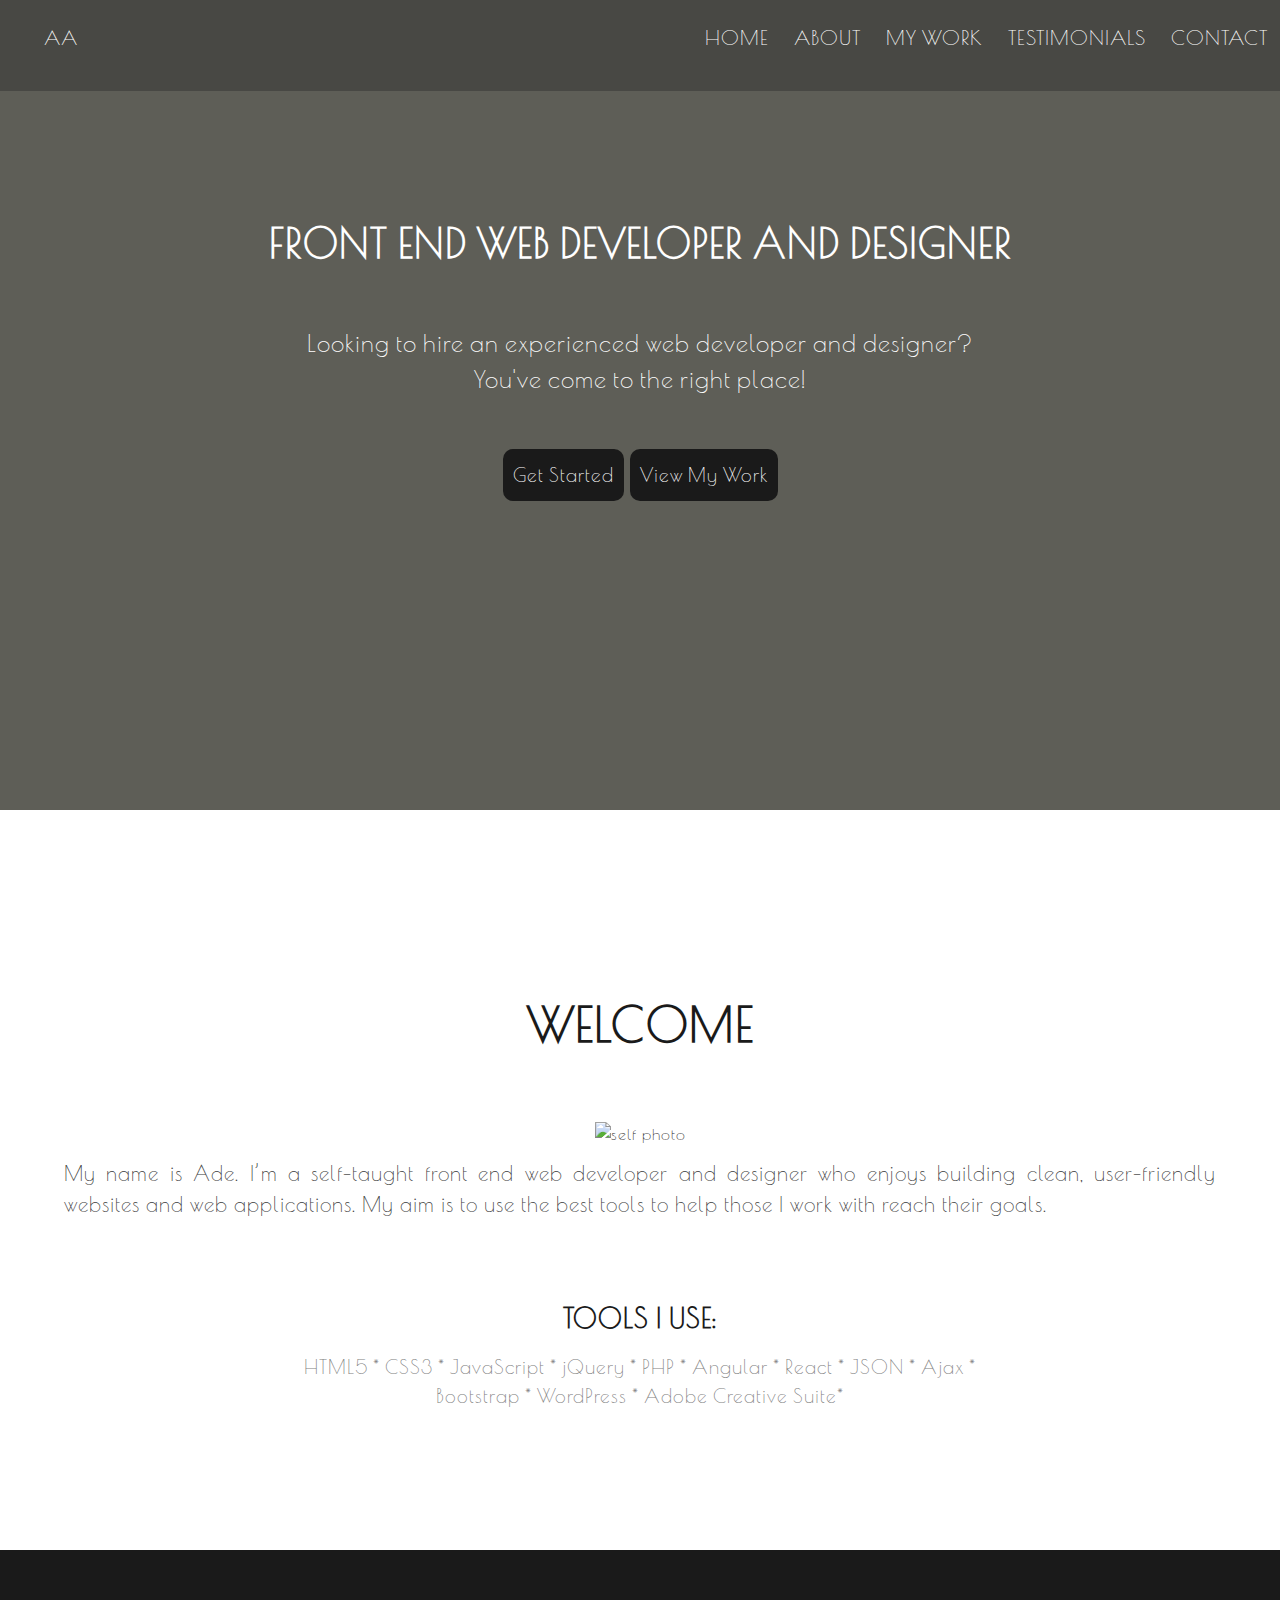
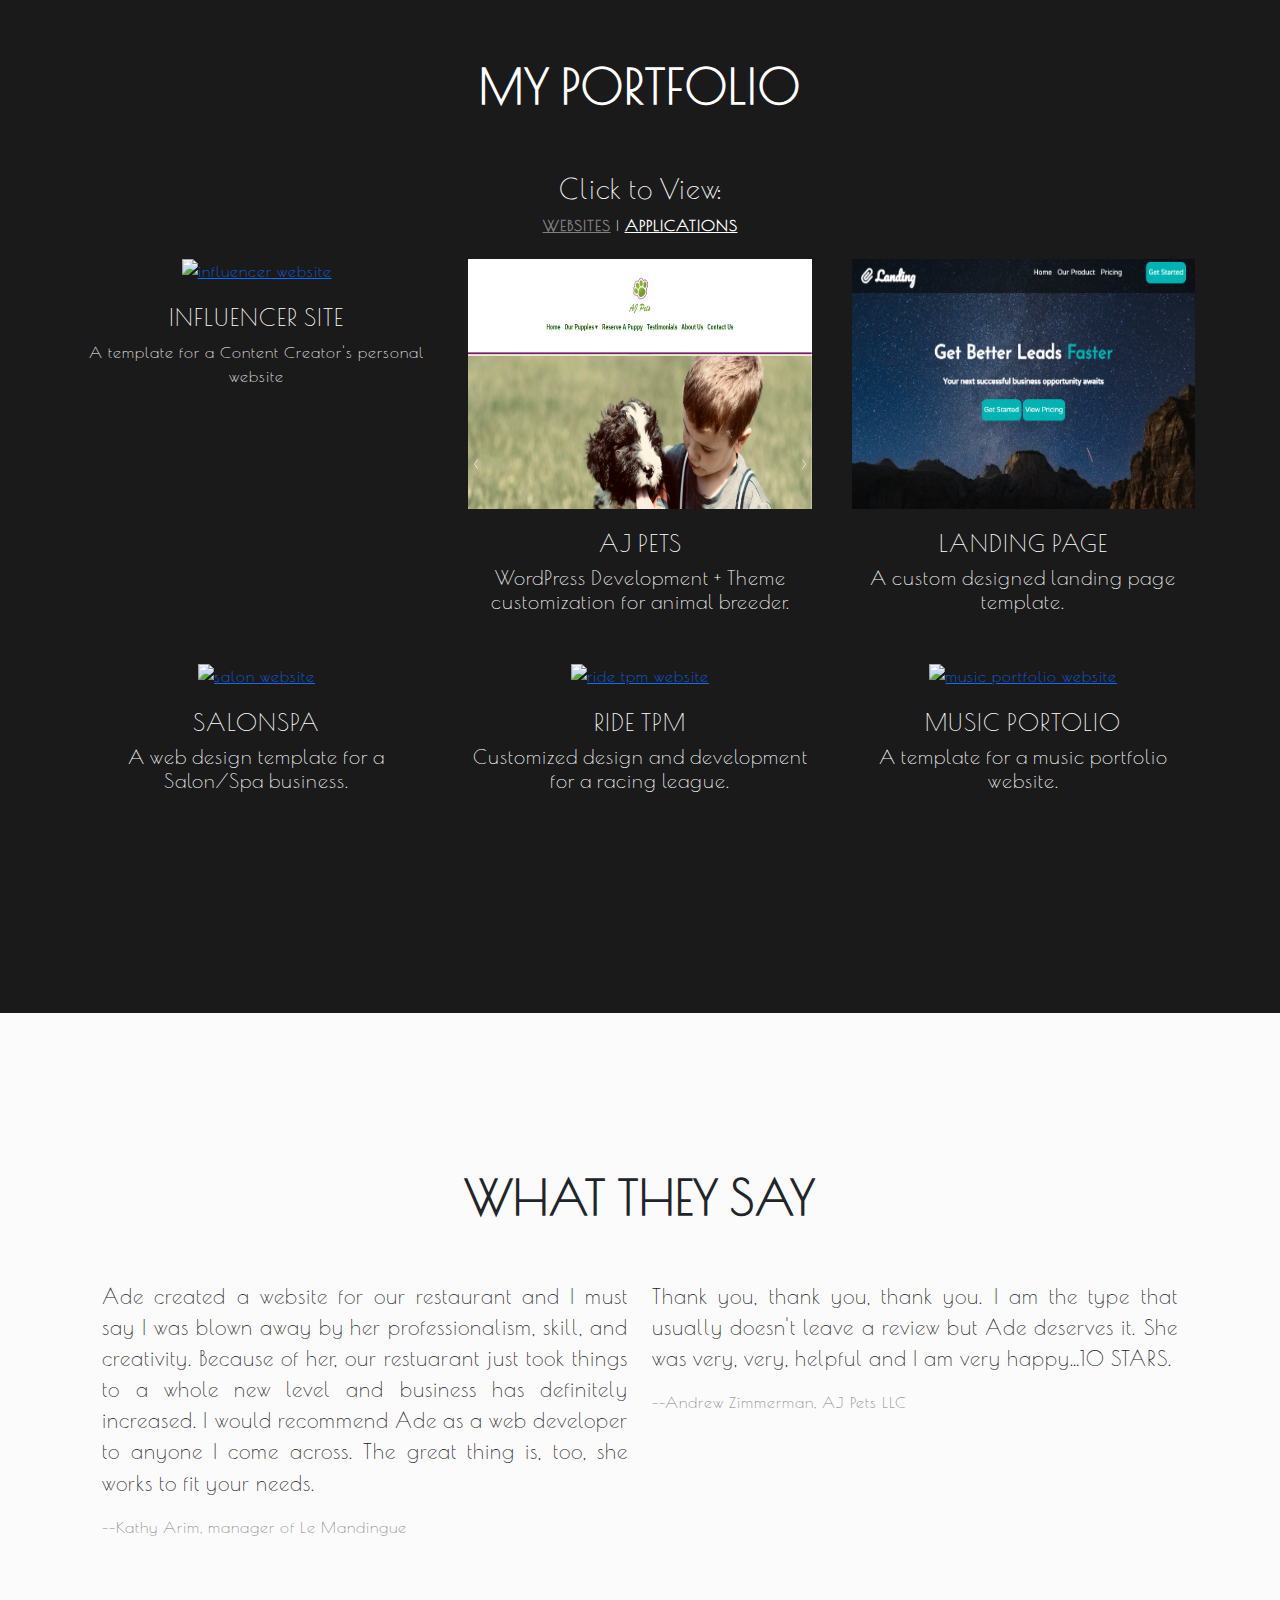
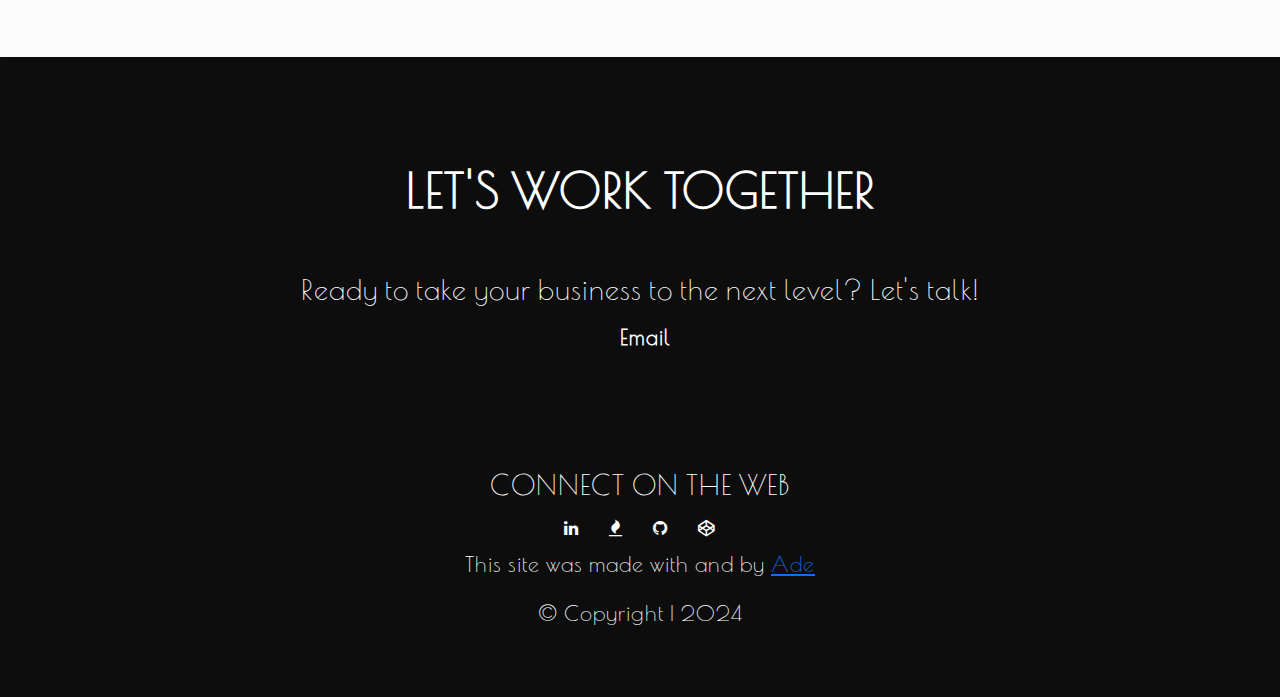
==== index.html @ 2954400d "Update index.html" ====
<!DOCTYPE html>
<html >
<head>
  <meta charset="UTF-8">
<meta name="viewport" content="width=device-width, initial-scale=1.0, maximum-scale=1">
  <title>Portfolio</title>
  <link rel="stylesheet" href="https://maxcdn.bootstrapcdn.com/font-awesome/4.4.0/css/font-awesome.min.css">
   <link rel="stylesheet" href="https://cdnjs.cloudflare.com/ajax/libs/bootstrap/5.0.2/css/bootstrap.min.css">


<link href=https://fonts.googleapis.com/css?family=Poiret+One|Nothing+You+Could+Do' rel='stylesheet' type='text/css'>
	
 <link rel="stylesheet" type="text/css" href="style.css"> 	
 
</head>


<body class="container-fixed">
   <div id="hero">
    <nav id="top-div-mobile" aria-label="mobile-menu"> 
    
<button id="mobile-menu-button" class="btn pull-left">
  <i class="fa fa-bars"></i>
  <i class="fa fa-close hidden"></i>
    
  </button> <h2 id="logo" href="#">AA</h2>
   <div id="navigation-mobile">

    <ul>
   <li class="links-mobile"><a href="#" ><h4>HOME</H4></a></li>
      <li class="links-mobile"><a href="#about" ><h4>ABOUT</H4></a></li>
      <!--<li class="linksMobile"><a href="#canDoGroup" ><h4>SERVICES</h4><br></a></li>-->
   <li class="links-mobile"><a href="#projects" ><h4>MY WORK</h4></a></li>
   <li class="links-mobile"><a href="#reference"><h4>TESTIMONIALS</h4></a></li>
     <li class="links-mobile"><a href="#contact"><h4>CONTACT</h4></a></li>
  
         </ul>
  </div>
  </nav> 
     <nav id="navigation" class="navbar">
       <ul >

  <li class="links"><a href="#" ><h4 >AA</h4></a></li>
   
    <li class="links pull-right"><a href="#contact" ><h4>CONTACT</h4></a></li>
    <li class="links pull-right"><a href="#reference"><h4>TESTIMONIALS</h4></a></li>
    <li class="links pull-right"><a href="#projects"><h4>MY WORK</h4></a></li>
     <!-- <li class="links pull-right"><a href="#canDoGroup"><h4>SERVICES</h4></a></li>-->
      <li class="links pull-right"><a href="#about"><h4>ABOUT</h4></a></li>
     <li class="links pull-right"><a href="#"><h4>HOME</h4></a></li>  
   
    </ul>
     </nav>
  <div id="introduction" class=" text-center container-fluid">
      
 <h1>Front End Web Developer and Designer</h1>
    <p>Looking to hire an experienced web developer and designer?<br> You've come to the right place!
     <p> <a class="hero-btn" href="#contact"> Get Started</a>
           <a class="hero-btn" href="#projects">View My Work</a>
           
       </div>
    </div>
      
      
	</div>	
   
  
     <div id="about" class="container-fluid">
        <h2>WELCOME</h2>
    <div class="row">
         <div id="about-image">
	    <img alt="self photo"  id="self-photo" src="https://raw.githubusercontent.com/aa210/artist-portfolio/686e6e748f1446b6cd37058c0052643d4aecb408/about-me.jpg">
	       </div> <!-- -->
         <div id="about-text">
          
         <p>My name is Ade. I’m a self-taught front end web developer and designer who enjoys building clean, user-friendly websites and web applications. My aim is to use the best tools to help those I work with reach their goals.
          </div>
    </div>
  
 
         <div id="skills">
    <h3>Tools I Use:</h3>   
<span class="technologies">HTML5 * </span>
 <span class="technologies">CSS3 * </span>
 <span class="technologies">JavaScript * </span> 
  <span class="technologies">jQuery * </span> 
<span class="technologies">PHP * </span> 	 
  <span class="technologies">Angular * </span> 
   <span class="technologies">React * </span>  
   <span class="technologies">JSON * </span>
   <span class="technologies">Ajax * </span>
      <br>	    
<span class="technologies">Bootstrap * </span>
 <span class="technologies">WordPress * </span>
	<span class="technologies">Adobe Creative Suite* </span>
    
 
      </div>
       </div>

	
      <!--<br><h2> Services I Offer </h2>
   <div class="row">  
   <div class="col-xs-12 col-sm-4 canDo">
	   <center><span class="fa fa-mobile icon"></span></center><h3>Web Design + Development</h3>  
     
   <p>Whether you need a new website or a redesign, I'll build for you a modern and mobily-responsive website. SEO will be included so the right customers find you in searches. I also edit WordPress themes.</p>
</div>
      
    <div class="col-xs-12 col-sm-4 canDo">
	   <center><span class="fa fa-users icon"></span></center><h3>Marketing + Branding</h3>   
  <p>Digital marketing is the perfect way to grow your audience and boost sales. With Instagram, I'll drive consistent awareness to your brand so you can focus on operating your business as your audience grows!</p>
</div>   
      <div class="col-xs-12 col-sm-4 canDo"><center><span class="fa fa-pencil icon"></span></center><h3>Maintenance + Updates</h3> 
        <p> I provide hosting for websites. Clients who choose a monthly maintainance package are guaranteed free hours of revisions and security updates. A regularly updated site ranks higher in search engines.
        </p>
   
 </div> 
      </div>
    </div>-->
   
   
     </div>

   <div class="container-fluid text-center" id="projects">
      <h2 class="text-center">MY PORTFOLIO</h2>
     
     <div id="projects-nav" class="col-xs-12">
       <h3>Click to View:</h3>
     <span id="web-link">WEBSITES</span> | <span id="apps-link">APPLICATIONS</span>
    </div>
	       
<div class="row">
	       <div class="col-xs-12 col-sm-6 col-lg-4 websites">
      <a href="influencer/index.html" target="_blank">
       <img class="img-responsive" alt="influencer website" src="https://i.postimg.cc/C5PCf0x8/Screen-Shot-2019-09-29-at-11-35-13-PM.png"></a>
  <caption><h4>Influencer SITE</h4
	  <h5> A template for a Content Creator's personal website</h5>
</caption>
  </div>
	     
	    <div class="col-xs-12 col-sm-6 col-lg-4 websites">
  <a href="http://www.ajpetsllc.com/" target="_blank">
       <img class="img-responsive" alt="AJ Pets website" src="ajpets_site.png"></a>
  <caption><h4>AJ Pets</h4>
    <h5> WordPress Development + Theme customization for animal breeder.</h5>
</caption>
  </div>
     
	        <div class="col-xs-12 col-sm-6 col-lg-4 websites">
  <a href="landing-page/index.html" target="_blank">
       <img class="img-responsive" alt="landing page website" src="landing_page.png"></a>
  <caption><h4>Landing Page</h4>
    <h5> A custom designed landing page template.</h5>
</caption>
  </div>
	   
	 <!--  <div class="col-xs-12 col-sm-6 col-lg-4 websites">
  <a href="https://aa210.github.io/artport/index.html" target="_blank">
       <img class="img-responsive" alt="artist portfolio website" src="https://i.postimg.cc/mD4yvVnP/Screen-Shot-2019-09-29-at-11-45-07-PM.png"></a>
  <caption><h4>Artist Portfolio</h4>
    <h5> A template for an artist portfolio website.</h5>
</caption>
  </div>-->
	      
<div class="col-xs-12 col-sm-6 col-lg-4 websites">
   <a href="https://codepen.io/aadesida/full/yLBEmgp" target="_blank">	  
      <img class="img-responsive"  alt="salon website"
           src="https://i.postimg.cc/DzLcpRxV/Screen-Shot-2019-09-29-at-11-36-21-PM.png"></a>
  <caption><h4>SalonSpa</h4>
    <h5> A web design template for a Salon/Spa business.</h5>
  </caption>
     </div>
	           
      <div class="col-xs-12 col-sm-6 col-lg-4 websites">
  <a href="https://www.ridetpm.com/home.php" target="_blank">
       <img class="img-responsive" alt="ride tpm website" src="https://i.postimg.cc/tTzNpW02/Screen-Shot-2019-09-29-at-11-43-42-PM.png"></a>
  <caption><h4>Ride TPM</h4>
  <h5> Customized design and development for a racing league.</h5></caption>
    </div>
  
  <div class="col-xs-12 col-sm-6 col-lg-4 websites">
  <a href="music-port/index.html" target="_blank">	  
       <img class="img-responsive" alt="music portfolio website" src="https://i.postimg.cc/yx3N815y/Screen-Shot-2019-10-03-at-5-46-11-PM.png"></a>
  <caption><h4>Music Portolio</h4>
    <h5> A template for a music portfolio website.</h5>
</caption>
  </div>  
  
   </div>     
     
        <div class="row">

          
          <!--<div class="col-xs-6 col-sm-6 col-md-4 webapps">
     <a href="quote-machine/index.html" target="_blank">	
       <img class="img-responsive"  alt="verses machine app" src="" ></a>
  <caption><h4>Verses Machine</h4>
 <h5> Click "New Verse" to generate a brand new quote. The background color changes too! Click the Twitter bird icon to tweet the quote.<strong> Tools Used: jQuery, JSON, HTML, BootStrap, CSS3.</strong>
  </h5></caption>
    </div>-->

<div class="col-xs-6 col-sm-6 col-md-4 webapps">
     <a href="tictactoe/index.html" target="_blank">	
       <img class="img-responsive"  alt="game app" src="tictactoe.png" ></a>
  <caption><h4>Four In A Row</h4>
 <h5> A game similar to Connect 4 build with purely JavaScript that keeps score of who wins. I'm currently revisiting this project to make the computer more challenging! <strong>Tools Used: JavaScript, HTML, CSS3.</strong>
  </h5></caption>
    </div>
          
<div class="col-xs-6 col-sm-6 col-md-4 webapps">
     <a href="library-app/index.html" target="_blank">	
       <img class="img-responsive"  alt="library app" src="library_app.png" ></a>
  <caption><h4>Library</h4>
 <h5> A Library app I built with JavaScript. The user can add a new book and delete any current books in the library.<strong> Tools Used: JavaScript, HTML, CSS3.</strong>
  </h5></caption>
    </div>
          
<div class="col-xs-6 col-sm-6 col-md-4 webapps">
     <a href="angular-shop/index.html" target="_blank">	
       <img class="img-responsive"  alt="angular shop" src="angular-shop.png" ></a>
  <caption><h4>Angular Shop</h4>
    <h5> A sample shopping website using Angular. <strong>Tools Used: Angular, BootStrap, CSS3.</strong>
  </h5></caption>
    </div>
          
           <div class="col-xs-6 col-sm-6 col-md-4 webapps">
     <a href="weather/index.html" target="_blank">	
       <img class="img-responsive"  alt="weather app" src="weather_app.png" ></a>
  <caption><h4>Weather App</h4>
 <h5>A  weather forecast app using an API. Search any location worldwide to view current weather information for that location. The background changes according to the weather conditions. You can toggle the temperature between Fahrenheit or Celsius.<strong> Tools Used: JavaScript, HTML, BootStrap, CSS3.</strong>
  </h5></caption>
    </div>
          
          
  <div class="col-xs-6 col-sm-6 col-md-4 webapps">
     <a href="palindrome/index.html" target="_blank">	
       <img class="img-responsive"  alt="palindrome app" src="palindrome_app.png" ></a>
  <caption><h4>Palindrome Checker</h4>
 <h5> A JavaScript project that checks if any word is a palindrome.<strong> Tools Used: JavaScript,HTML, CSS3.</strong>
  </h5></caption>
    </div>
 
          
<!--<div class="col-xs-6 col-sm-6 col-md-4 webapps">
  <a href="scld-downloader/index.html" target="_blank">
       <img class="img-responsive" alt="soundcloud downloader"
            src="https://i.postimg.cc/9FQJX8QT/Screen-Shot-2019-09-29-at-11-33-35-PM.png" ></a>
  <caption><h4>SCLD Download</h4>
  <h5> I was excited to test out Soundcloud’s API by creating an app that generates a random track (under 10 minutes long to avoid long DJ mixes or podcasts) that can be downloaded based on the genre the user clicks. <strong>Tools used: Sass, JavaScript, HTML, BootStrap, CSS3.</strong></h5></caption>
    </div>-->
  
<div class="col-xs-6 col-sm-6 col-md-4 webapps">
  <a href="https://codepen.io/aadesida/full/PGPyVp" target="_blank">	  
       <img class="img-responsive" alt="wikipedia viewer" src="https://i.postimg.cc/mhxgzxWf/Screen-Shot-2019-10-03-at-5-46-32-PM.png" ></a>
  <caption><h4>Wikipedia Viewer</h4>
  <h5>Search the entire Wikipedia Database using this tool. I implemented the MediaWiki API for this project. Type into the search box and watch the results appear, in real time. You can also click ”I’m feeling lucky” to display a random wikipedia article. Tools Used: jQuery, AJAX,  HTML, BootStrap, CSS3.<strong>Tools used: Sass, JavaScript, HTML, BootStrap, CSS3.</strong></h5></caption>
    </div>
  </div>
</div> 

  
   <div id="reference">
    <h2>WHAT THEY SAY</h2>
     <div class="row">
    <div class="col-xs-12 col-sm-6">
   <blockquote> <p> Ade created a website for our restaurant and I must say I was blown away by her professionalism, skill, and creativity. Because of her, our restuarant just took things to a whole new level and business has definitely increased. I would recommend Ade as a web developer to anyone I come across. The great thing is, too, she works to fit your needs.</p>
     <span>--Kathy Arim, manager of Le Mandingue</span>
      </blockquote>  
     </div>  
       <div class="col-xs-12 col-sm-6">
   <blockquote> <p> Thank you, thank you, thank you. I am the type that usually doesn't leave a review but Ade deserves it. She was very, very, helpful and I am very happy…10 STARS.</p>
     <span>--Andrew Zimmerman, AJ Pets LLC</span>
      </blockquote>  
     </div>  
     </div>
  </div>

   
   <div class="container-fluid text-center center-block" id="contact">
     <h2>Let's Work Together</h2>
         
           <h3> Ready to take your business to the next level? Let's talk!</h3>
           <a href="mailto:attejart@tutanota.com?subject=Message from a Portfolio Visitor!"><button class=btn btn-primary style="width:50%;"> <span class="glyphicon glyphicon-envelope"></span>&nbsp <strong>Email</strong></button></a>

		
            <!--<script type="text/javascript" src="https://atawebstudio.formstack.com/forms/js.php/contact_me">
		  </script><noscript><a href="https://atawebstudio.formstack.com/forms/contact_me"
					title="Online Form">Online Form - Contact Me</a></noscript>
		  <div style="text-align:right; font-size:x-small;">
			  <a href="http://www.formstack.com?utm_source=jsembed&utm_medium=product&utm_campaign=product+branding&fa=h,3846142" title="Powered by Formstack">Powered by Formstack</a></div>-->
      <div id="footer">
    <h3>CONNECT ON THE WEB </h3>
        <a href="https://www.freecodecamp.org/aa210" class="btn" >
      <i class="fa fa-linkedin" aria-hidden="true"></i>
</a>
    <a href="https://www.freecodecamp.org/aa210" class="btn" >
      <i class="fa fa-fire" aria-hidden="true"></i>
</a>
     <a href="https://github.com/aa210" class="btn">
       <i class="fa fa-github" aria-hidden="true"></i>
</a>
      <!-- <a href="https://soundcloud.com/adeyala" class="btn btn-circle-lg"> 
         <i class="fa fa-soundcloud"></i> </a>-->
       <a href="https://codepen.io/aadesida/#" class="btn">
         <i class="fa fa-codepen" aria-hidden="true"></i>
</a>       
    <p>This site was made with <span class="glyphicon glyphicon-headphones"></span> and <span class="glyphicon glyphicon-heart"></span>
      by <a href=#>Ade</a><p>&copy;  Copyright | 2024</p>
 
  </div>
  </div>
 
  
  
   
      <!--<div id="exit-popup">
       <h3>Before you go, how likely are you to hire me?</h3>
       
        <li> Very Likely! I would like to follow up with you</a> </li>
        <li> It's possible, but I need more information about you.</li>
           <li> No, I'm not hiring or I'm looking for a better fit.</li>
          <a class="btn" id="close-exit-popup">Close</a>
      </div>-->
     

     
      
<script src="https://cdnjs.cloudflare.com/ajax/libs/jquery/3.7.1/jquery.min.js"></script> 
<script src="https://cdnjs.cloudflare.com/ajax/libs/bootstrap/5.3.3/js/bootstrap.min.js"></script>
<script src="index.js"></script>


</body>
</html>
---- style.css ----
@import url(https://fonts.googleapis.com/css?family=Poiret+One|Nothing+You+Could+Do);


@media screen and (max-width:767px){
  
  #about > .row{
    display: flex;
  text-align: left;
}


#about-text{
  width: 49%;
  margin: 1%;
}
  
  #about-image{
  width: 47%;
  margin: 1%;
}
  
  #about-image img{
  padding: 1%;
  width: 180px;
}
  
  
  h2{
  margin:5% auto; 
  font-size:2em; 
  font-weight:bold;
  font-family: "Poiret One";
}
  
  #about p{
  //font-size:1.3em;
  color:#3a3a3a;
  font-family: "Poiret One"; 
  text-align:center;  
}
  
  #dark{
    height:500px;
    padding:20% 10% 0%;
  }
  #dark h1{
    font-size:2.8em;
  }
#projects img{
  height:250px;
}
 #navigation{
    display:none;
  }
  #navigation-mobile{
    display:none;
    text-align:center;
    margin:0px auto;
  }
 .technologies{
  font-size:0.8em; 
  display:inline;
  color:grey;
}
  
  #mobile-menu-button{
    display:inline;
    border:1px solid #3a3a3a;
    border radius: 0px;
    color:white;
    margin:0px auto;
  }
  

  #top-div-mobile{
  padding: 2%;
  background-color: rgba(0,0,0,1);
  width: 100%;
    z-index:5;
    margin:0px auto;
    text-align:center;
}

  #title h1{
    font-size:2.8em; 
  }
  
  #title p{
    font-size:1.3em;
  }
h1{
  margin:5% auto; 
  font-size:2.6em; 
  font-weight:bold;
  font-family: "Poiret One";
}
  
#projects h2 {
  margin:3%; 
  font-size:2.5em;
}

  
  #about h3{
  font-size:1.6em;
  font-family: "Poiret One";
  padding:5% 6% 1%;
}
  
  #reference p{
font-size:1em;
font-weight: bold;
 text-align:justify;   

color:#1a1a1a;

font-family: "Poiret One";

}
  
  .img-rounded, .img-circle{
  margin:0px auto;
  max-width:200px;
  height: 200px;  
}
  
}
@media screen and (min-width:767px){
  
  #about-image{
  width: 100%;
    text-align:center;
}
  
  #about-image img{
  padding: 1%;
    width: 300px;
}
  
 h2{
  margin:5% auto; 
  font-size:3em; 
  font-weight:bold;
  font-family: "Poiret One";
}
  
 .img-rounded, .img-circle{
  margin:0px auto;
  max-width:250px;
}
  
#about p{
  font-size:1.3em;
  color:#3a3a3a;
  font-family: "Poiret One";
  font-weight:normal;
  text-align:justify;
}
  
#dark{
    height:600px;
    padding:15% 10% 25%;
  }
#projects img{
  height:250px;
}  
  
#navigation-mobile, #mobile-menu-button, #top-div-mobile{
    display:none;
  }
#navigation{
    display:inline-block;
  }
  
 
 #title h1 {
 font-size:4.2em;   
}
  
  #about h3{
  font-size:1.7em;
  font-family: "Poiret One";
  padding:5% 6% 1%;
}
  
#reference p{
font-size:1.3em;
color:#1a1a1a;
font-family: "Poiret One";
text-align:justify;
}
  .technologies{
  font-size:1.2em; 
  display:inline;
  color:grey;
}
  
}

/*everything else*/
*, *:before, *:after {
  box-sizing: border-box;
  letter-spacing:1px;
   text-decoration: none;
}

#top-div-mobile .f
{
  font-size:3.5em;
  font-family: "Nothing You Could Do";
  font-weight:bold;
}

html {
  scroll-behavior: smooth;
}

a h4:hover{
  transition: all 200ms;
}
li{font-size:120%; font-weight:bold; }

h3,h4{font-family: "Poiret One";}




h1, h2, #skills h3{  text-transform:uppercase; text-align:center; font-weight:bold;
  
}


h4{ 
  text-transform: uppercase;
  font-size:1.5em;
}

#projects h4{
  text-align:center;
}

.port-text p {
  font-family: "Poiret One";
  font-size:1.5em;
}

body {
  background-color:white; 
  font-family: "Poiret One";
}

.navbar, .panel-footer {
  border: none;  
}

.girl{
  width:150px;
  margin: auto;
  display:none;
}


#title h4{
  font-size:1.5em;
}

#skills {
  
  text-align:center;
  padding: 1% 3%;
}



.links{
  color:#453a35;
  border-bottom:none;
  display: inline-block;
  font-weight:bold;
}

.links-mobile h4:hover, .links h4:hover{
  color:grey;
}
.links-mobile h4, .links h4{
  margin:0px auto;
  border-bottom:none;
  font-size: 1.5em;
  font-family:"Poiret One";
}


#projects img{
  margin: 2px auto 20px;
  width: 100%;
  text-align:center;
  border-radius:0%;
}

.img-rounded, .img-circle{
  margin:0px auto;
  max-width:250px;
}

img:hover {
  box-shadow: 5px 1px 10px #292929;
}



input, textarea{
  border:none; 
  background-color:white; 
  border-bottom: 1px solid #292929;
  font-size: 20px; 
  width:100%;
  color:#1a1a1a;
}

input:focus, textarea:focus {
  background-color: #1a1a1a;
  color:white;
}

#contact {
  width:100%;
  margin:0px; 
  padding:4% 8%; 
  box-shadow: 10px 10px 10px grey; 
  background-color:#0d0d0d; 
  color:white;
}

.btn:hover  {background-color:white; color:#3a3a3a;}

.btn{color:white; font-size: 1.3em; font-weight:bold;
transition: all 500ms;}

#title button{border:none; background-color:white; color:#3a3a3a;transition: all 500ms;}

#title button:hover{border:1px solid #3a3a3a; background-color:#3a3a3a; color:white; font-size: 1.3em; font-weight:bold;}


#mobile-menu-button:hover{
  background-color:white;
  color:#1a1a1a;
}

.overlay {
  position: fixed;
  z-index:3;
  padding:0px;
  top: 0;
  bottom: 0;
  left: 0;
  right: 0;
  background: rgba(0, 0, 0, 0.7);
  transition: opacity 500ms;
  visibility: hidden;
  opacity: 0;
  overflow:auto;
}
.overlay:target {
  visibility: visible;
  opacity: 1;
}

.popup .close {
  position: absolute;
  top: 20px;
  right: 30px;
  transition: all 200ms;
  font-size: 30px;
  font-weight: bold;
  text-decoration: none;
  color: #333;
}

.popup {
  margin: 70px auto;
  padding: 20px;
  background: #fff;
  border-radius: 5px;
  position: relative;
  transition: all 5s ease-in-out;
}



#projects-nav span{
  text-decoration:underline;
}
#projects-nav span:hover{
  cursor:pointer;
  color: grey;
}

.selected{
  font-weight:bold;
  color: grey;
}

#title {
  padding:10% 5%;
}

body{
  background-image: url("https://st.depositphotos.com/1001069/2820/i/950/depositphotos_28202621-stock-photo-notepad-laptop-and-coffee-cup.jpg");
  background-size: cover;
  background-attachment:fixed; 
}

#reference{
  background-color: rgba(250,250,250,0.8);
  padding:8%;
}



/*  */

.navbar-brand{
  font-size:2em;
  color:#3a3a3a;  
}
.navbar-brand:hover{
  color:#fefbf9;
}

#navigation{
  background-color: rgba(50,50,50, 0.5);
  border: none;
  padding: 2% 0%;
  font-size:.7em;
  width:100%;
  text- align:center;
  margin:0px auto;
}

#navigation ul li, #navigation-mobile ul li {
  list-style-type:none;
  margin:0% 1%;
  color:white;
}

#navigation li a, #navigation-mobile ul li a{
  text-decoration: none;
  color:white;   
}

 #navigation .selected a:hover{
    border-bottom:none; 
   
  }

#navigation-mobile button{
  background-color: #996300;
}
#navigation-mobile button:hover, .navbutton:hover{
  background:none;
  color:#996300;
}

.hidden{
  display:none;
}

.fixed {
    position: fixed;
    width: 100%;
    top: 0;
    z-index: 9999;
}

 #projects-nav span{
  font-size:1em;
  font-weight:bold;
}

h6{
  font-size:1.3em;
  font-weight:bold;
}

.links .fa, .links-mobile .fa{
  font-size:1.3em;
} 

.links-mobile .fa{
display:inline;
}

.icon{
display:inline-block;
  margin:10% auto 0%;
  text-align:center;
}
#about{
  /*background-image: url("https://st.depositphotos.com/1001069/2820/i/950/depositphotos_28202621-stock-photo-notepad-laptop-and-coffee-cup.jpg");
  background-size: cover;
  background-attachment:fixed; */
  background-color: rgba(255,255,255,0.93); 
  color: #1a1a1a;
  padding: 10% 5%;

}






#contact p, #title h3{
  font-size:1.7em;
  font-family: "Poiret One";
}

#title h3{
   color: grey;
  
}


blockquote span{
  color:grey;
  font-size:1em;
}

.highlight{
  color: grey;
  font-weight:bold;
}

#projects{
  padding:4% 6% 15%;
  color:white;  
  background-color:#1a1a1a; 
}
  
#introduction  {
  padding: 10% 5%;
}
#introduction p{
  font-size: 1.5em;
  margin: 30px auto;
}

#hero {
    background: rgba(25,25,15,0.7);
    color:white;
  height: 90vh;
  }

#hero p{
  margin: 5% auto;
}

#logo{
  display:inline;
}

#exit-popup{
  top: 0;
  margin: 0px auto;
  position:fixed;
  color:white;
  text-align:center;
  background-color:#141439;
  padding: 20px;
  border-radius: 5px;
  width: 100%;
  transition: all 5s ease-in-out;

}


.webapps, .websites {
 // margin: 20px auto;
  padding: 20px;
}

#self-photo{
  width: 200px;
}

#footer{
  font-size: .8em;; 
  padding:10% 0% 0%; 
  background-color:#0d0d0d; 
  color:white;
  position: relative;
}

.fa { }


.hero-btn {
  border-radius: 10px;
  background-color:#1a1a1a;
  font-size: 1.2rem;
  padding:15px 10px;
  cursor: pointer;
  color: white;
   text-decoration: none;
}

.hero-btn:hover {
  background-color: white;
  color:#1a1a1a;
  transition: opacity 500ms;
}
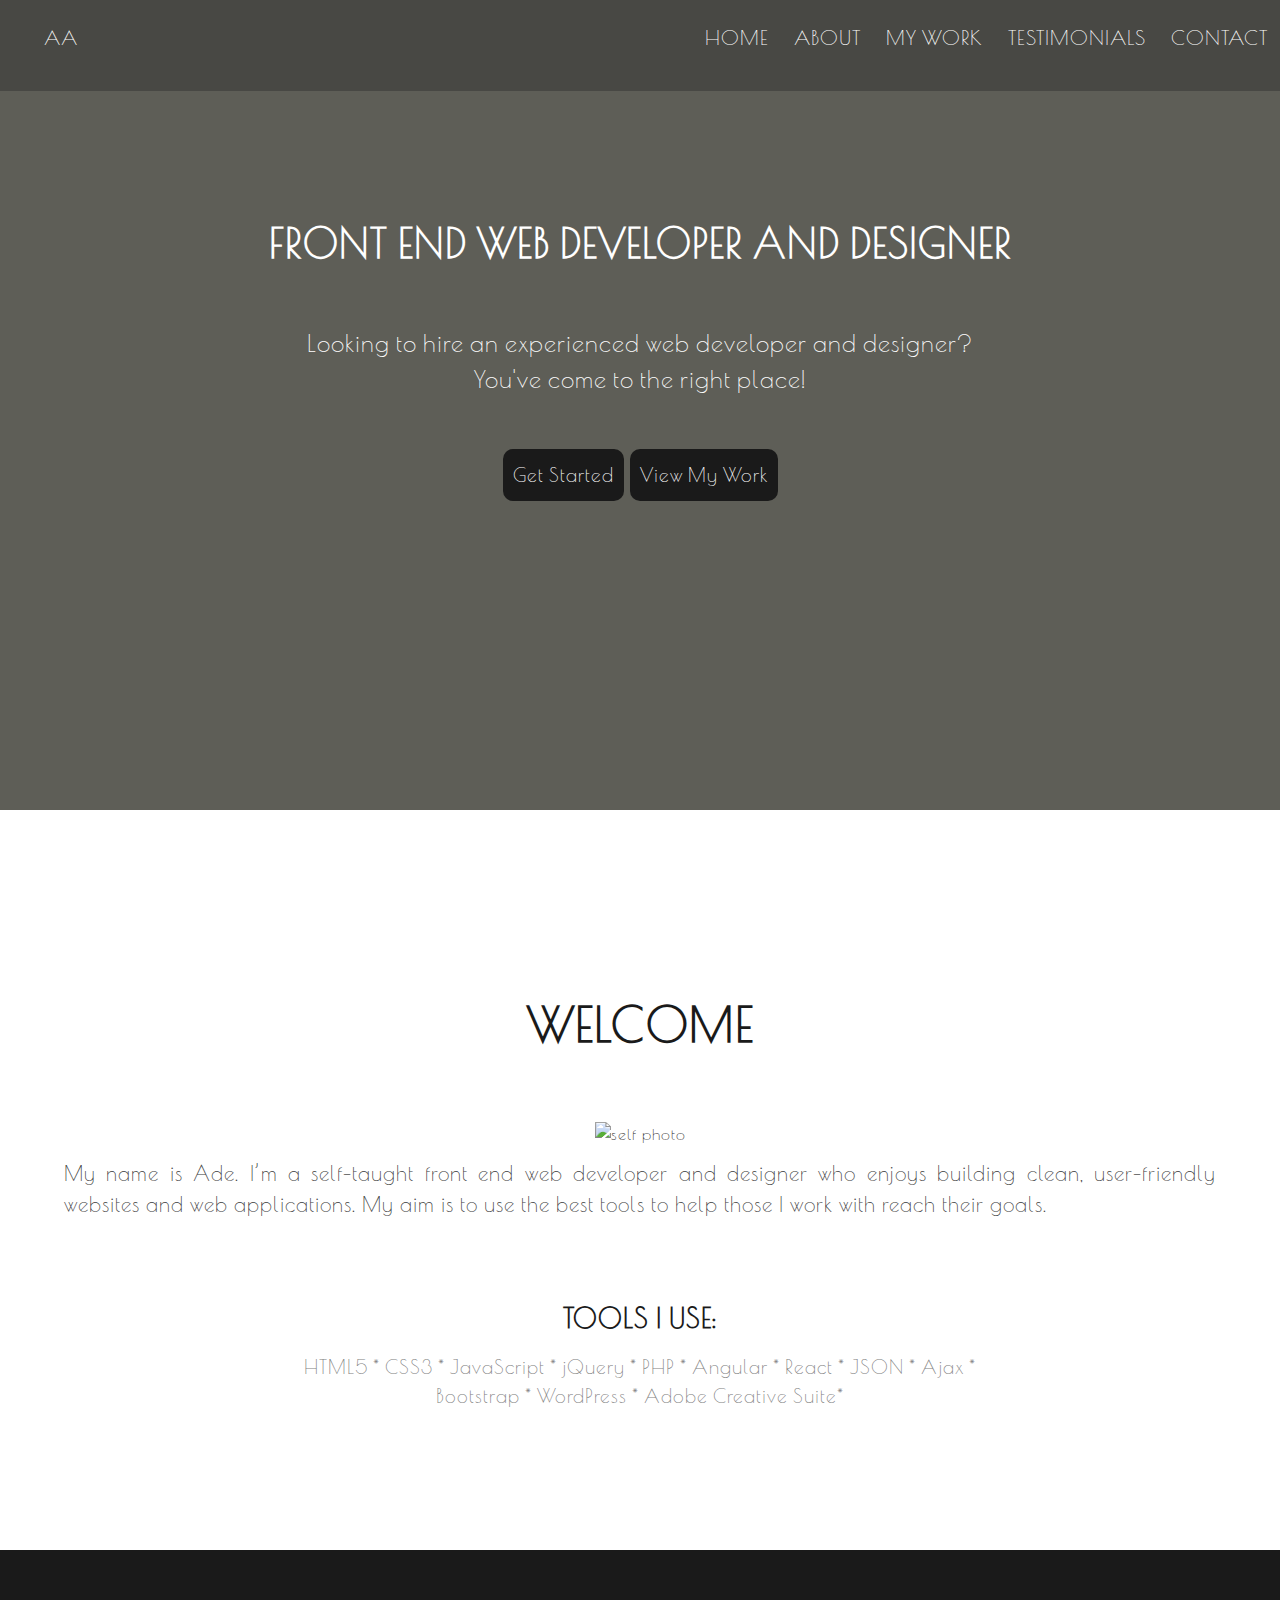
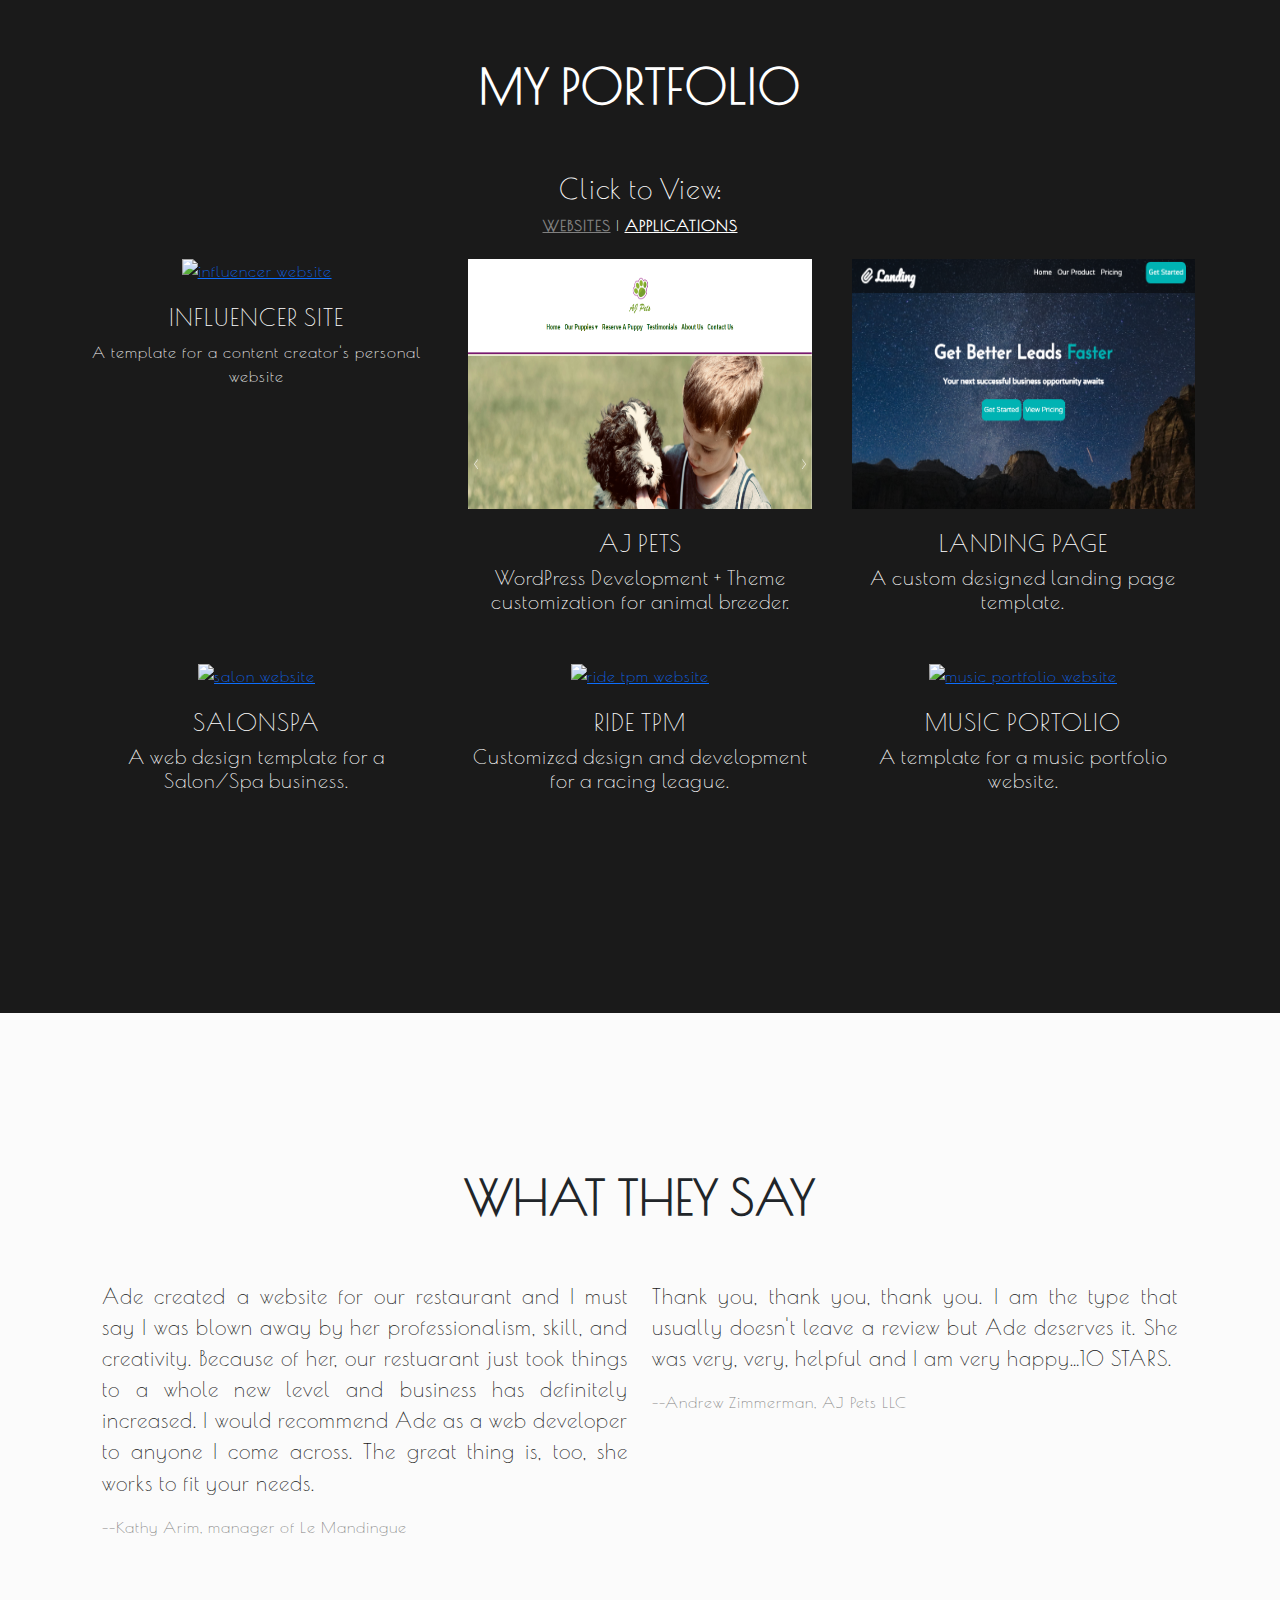
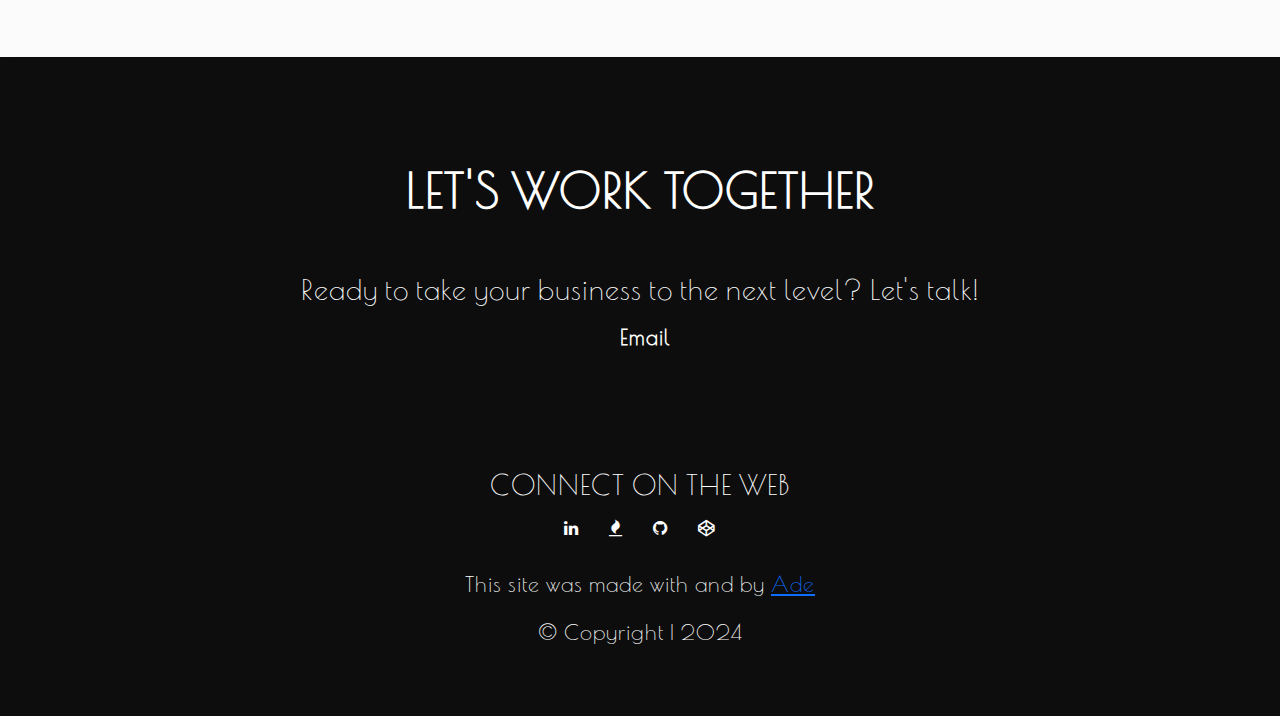
==== commit c8ec8e32: "Update index.html" ====
--- a/index.html
+++ b/index.html
@@ -135,7 +135,7 @@
       <a href="influencer/index.html" target="_blank">
        <img class="img-responsive" alt="influencer website" src="https://i.postimg.cc/C5PCf0x8/Screen-Shot-2019-09-29-at-11-35-13-PM.png"></a>
   <caption><h4>Influencer SITE</h4
-	  <h5> A template for a Content Creator's personal website</h5>
+	  <h5> A template for a content creator's personal website</h5>
 </caption>
   </div>
 	     
@@ -304,7 +304,8 @@
          <i class="fa fa-soundcloud"></i> </a>-->
        <a href="https://codepen.io/aadesida/#" class="btn">
          <i class="fa fa-codepen" aria-hidden="true"></i>
-</a>       
+</a>      
+	      <br><br>
     <p>This site was made with <span class="glyphicon glyphicon-headphones"></span> and <span class="glyphicon glyphicon-heart"></span>
       by <a href=#>Ade</a><p>&copy;  Copyright | 2024</p>
  
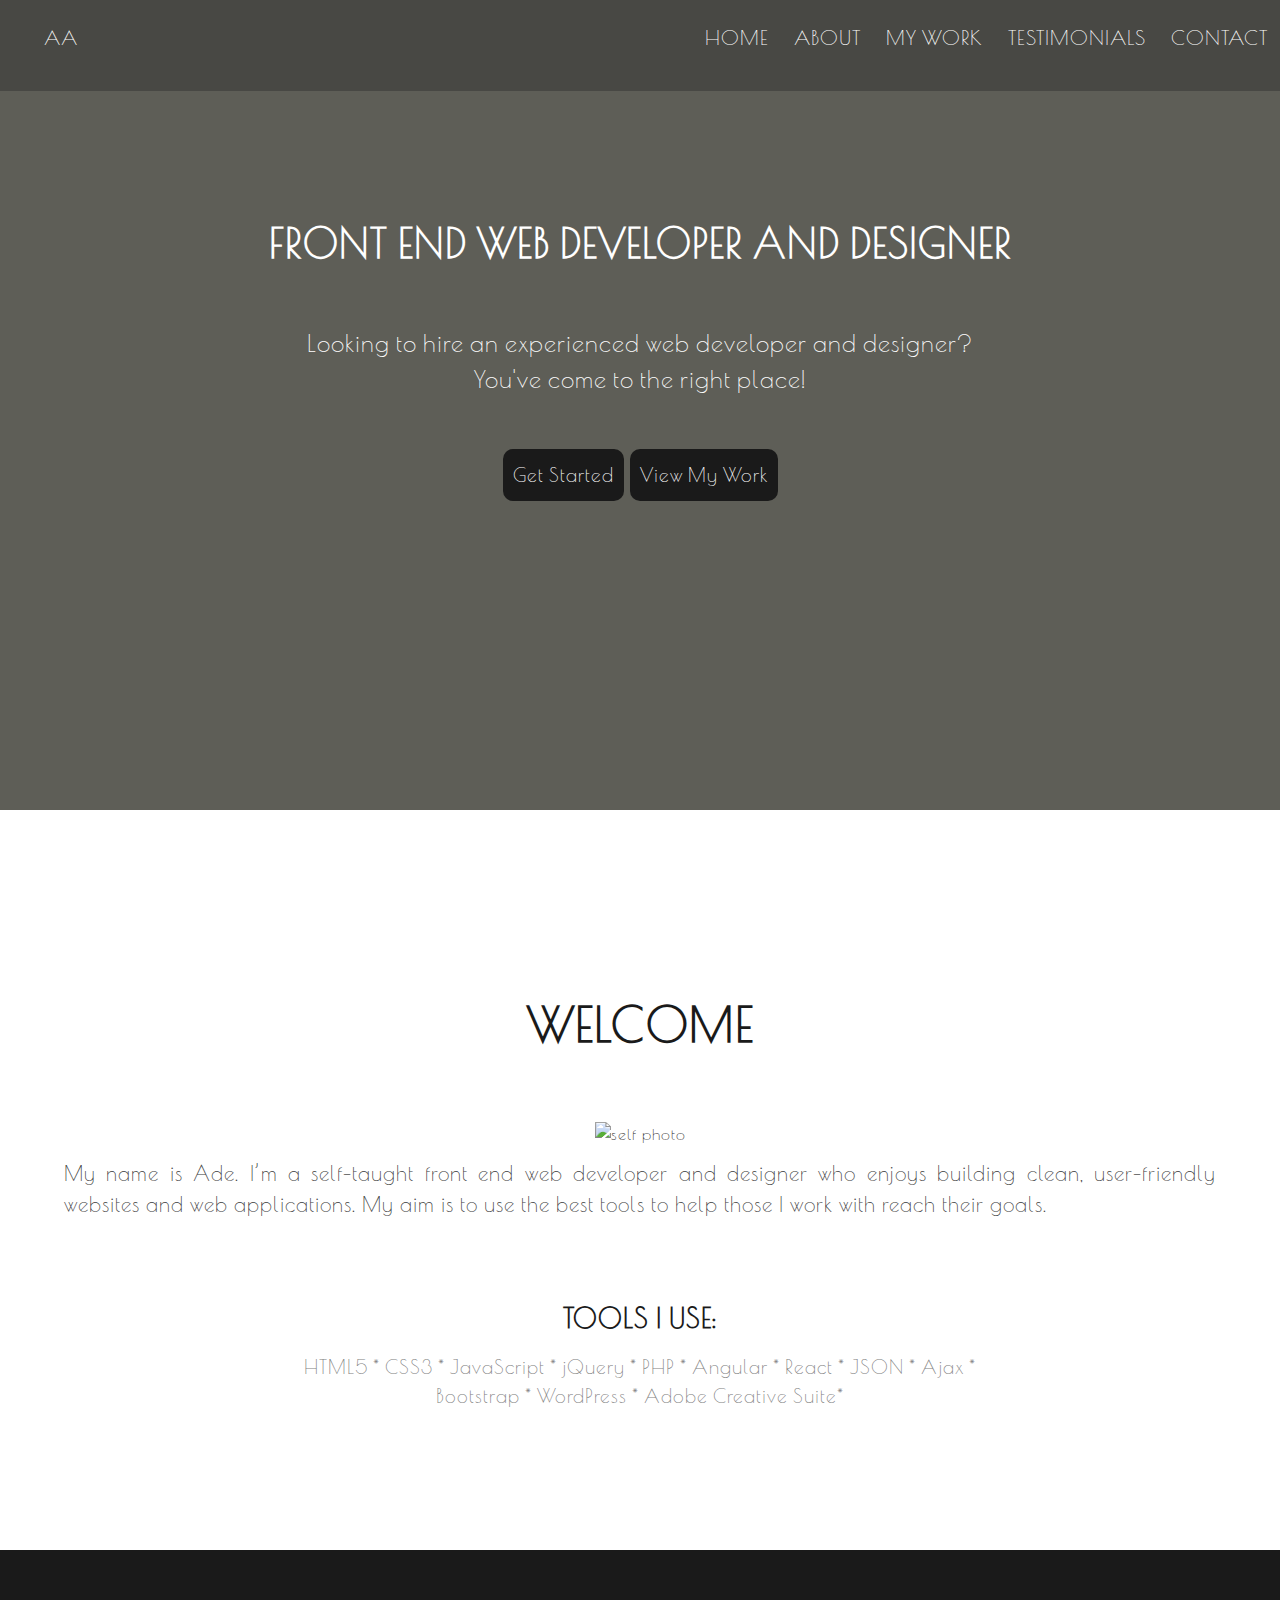
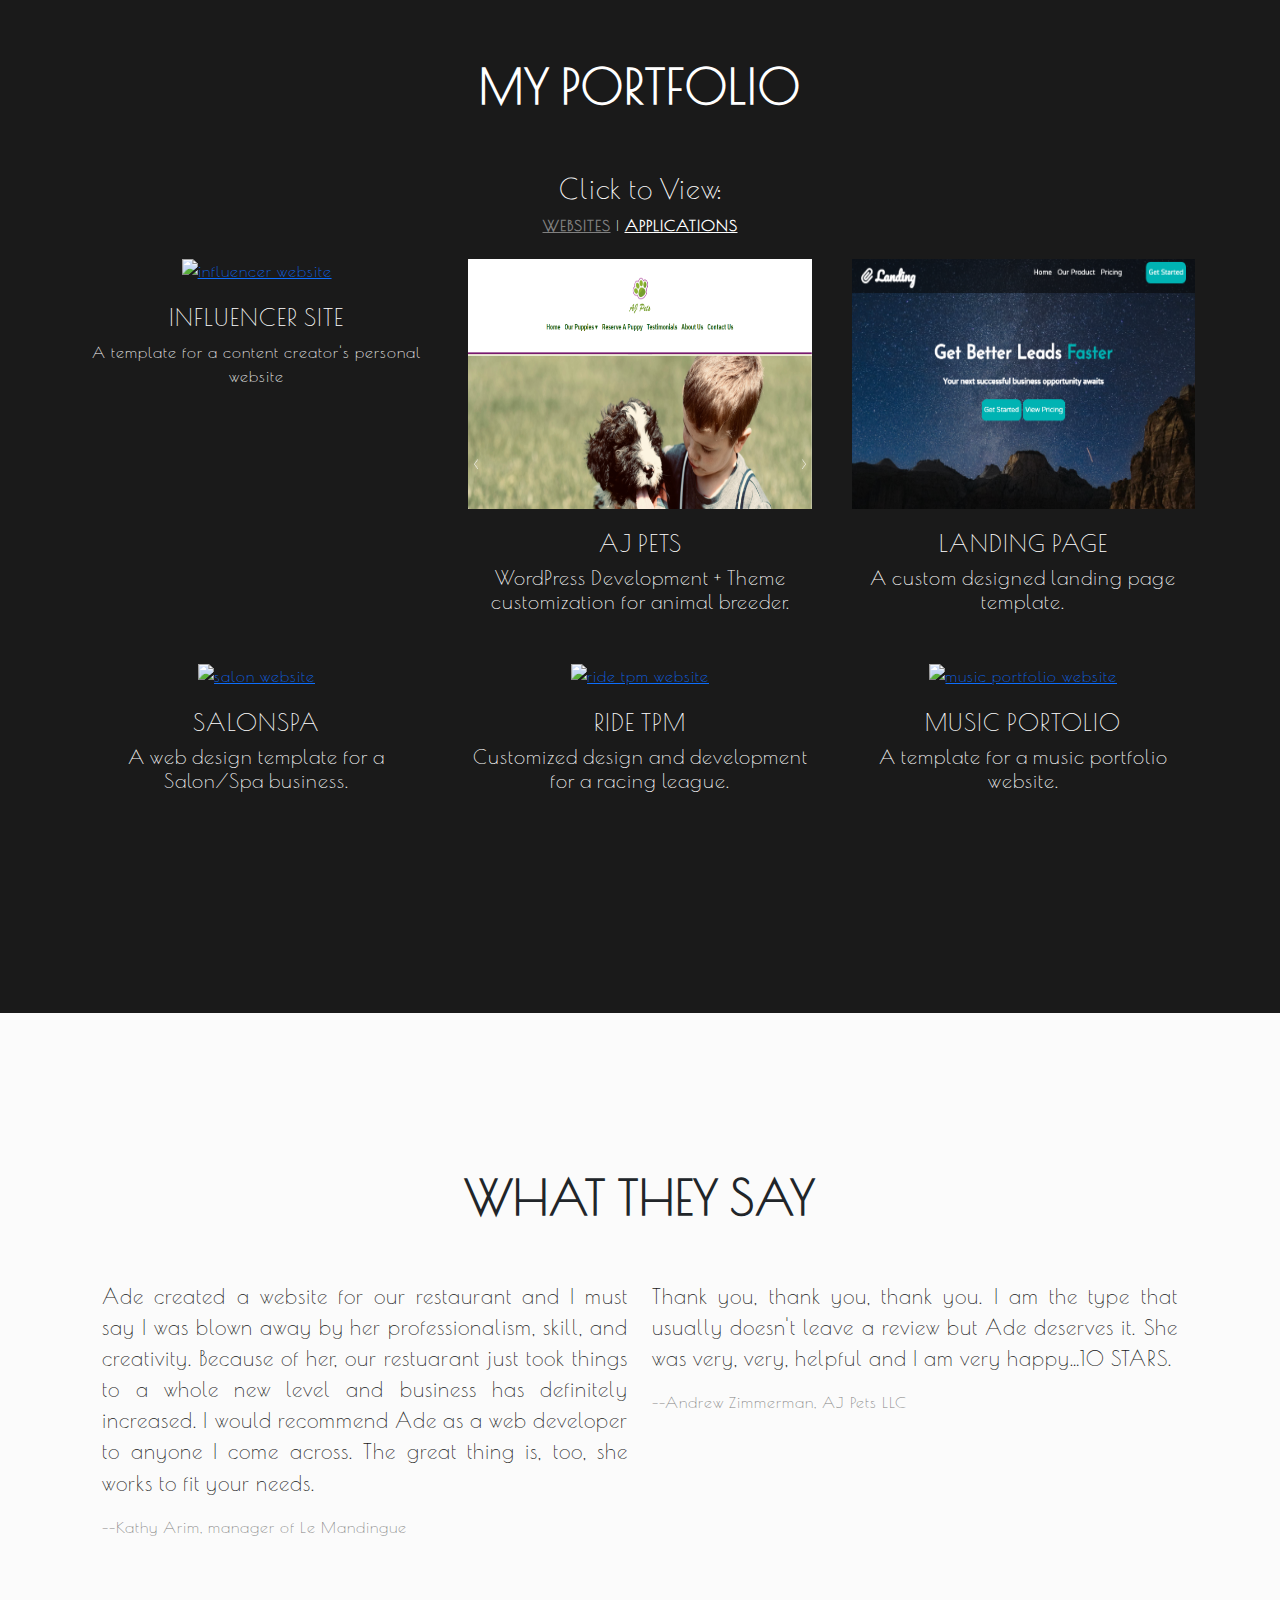
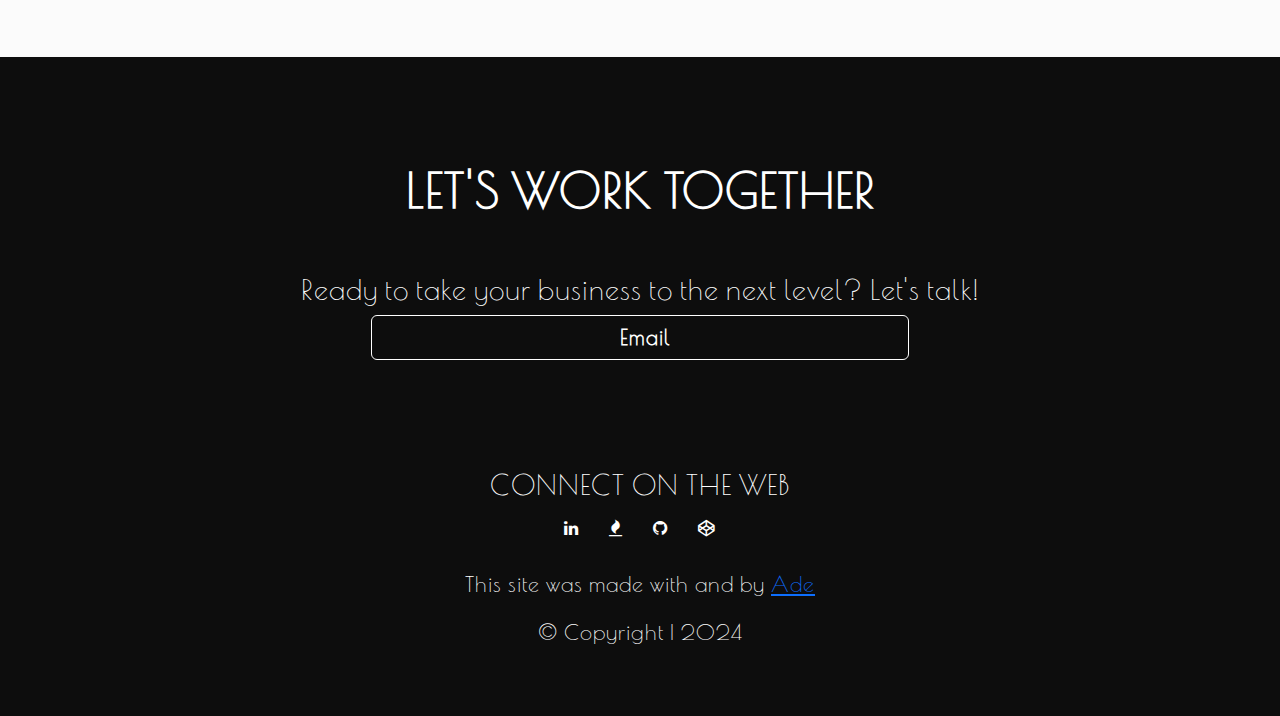
==== commit bef0f15a: "Update index.html" ====
--- a/index.html
+++ b/index.html
@@ -281,7 +281,7 @@
      <h2>Let's Work Together</h2>
          
            <h3> Ready to take your business to the next level? Let's talk!</h3>
-           <a href="mailto:attejart@tutanota.com?subject=Message from a Portfolio Visitor!"><button class=btn btn-primary style="width:50%;"> <span class="glyphicon glyphicon-envelope"></span>&nbsp <strong>Email</strong></button></a>
+           <a href="mailto:attejart@tutanota.com?subject=Message from a Portfolio Visitor!"><button class=btn btn-primary style="width:50%; border:1px solid white;"> <span class="glyphicon glyphicon-envelope"></span>&nbsp <strong>Email</strong></button></a>
 
 		
             <!--<script type="text/javascript" src="https://atawebstudio.formstack.com/forms/js.php/contact_me">
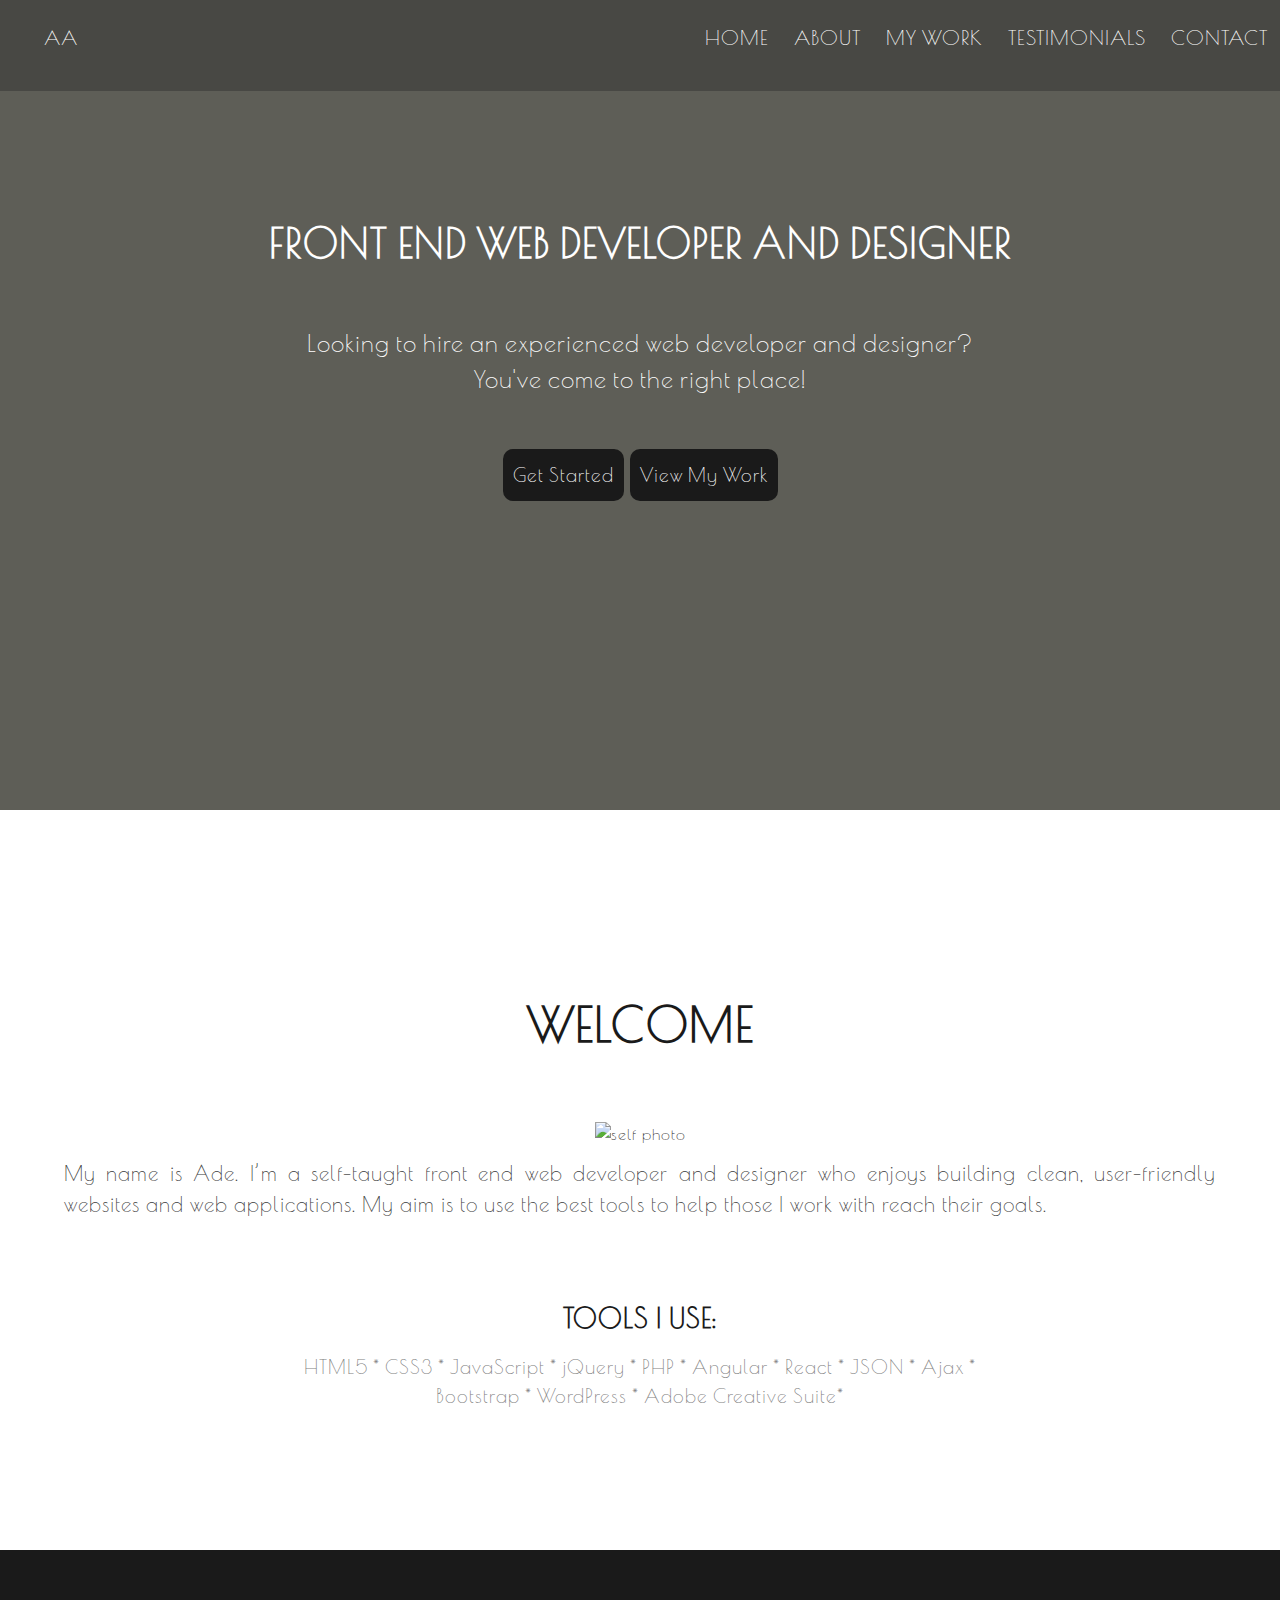
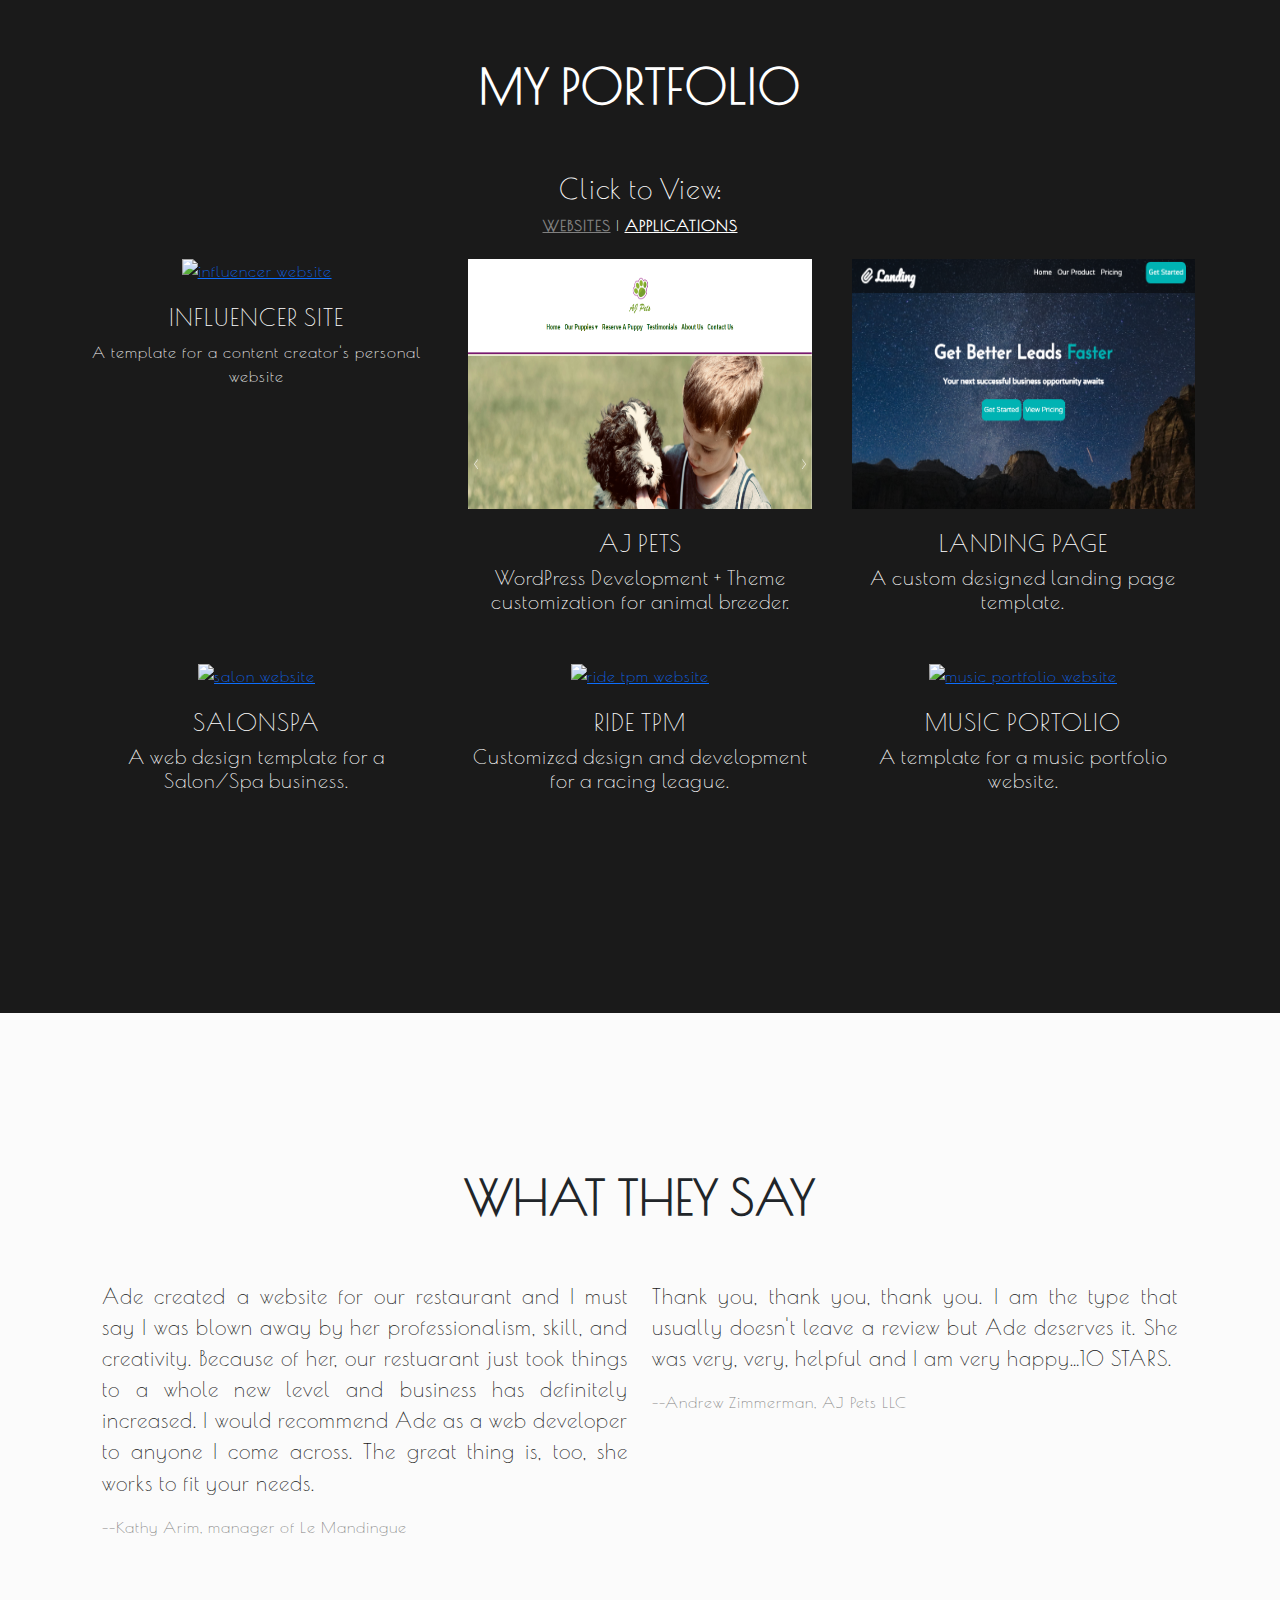
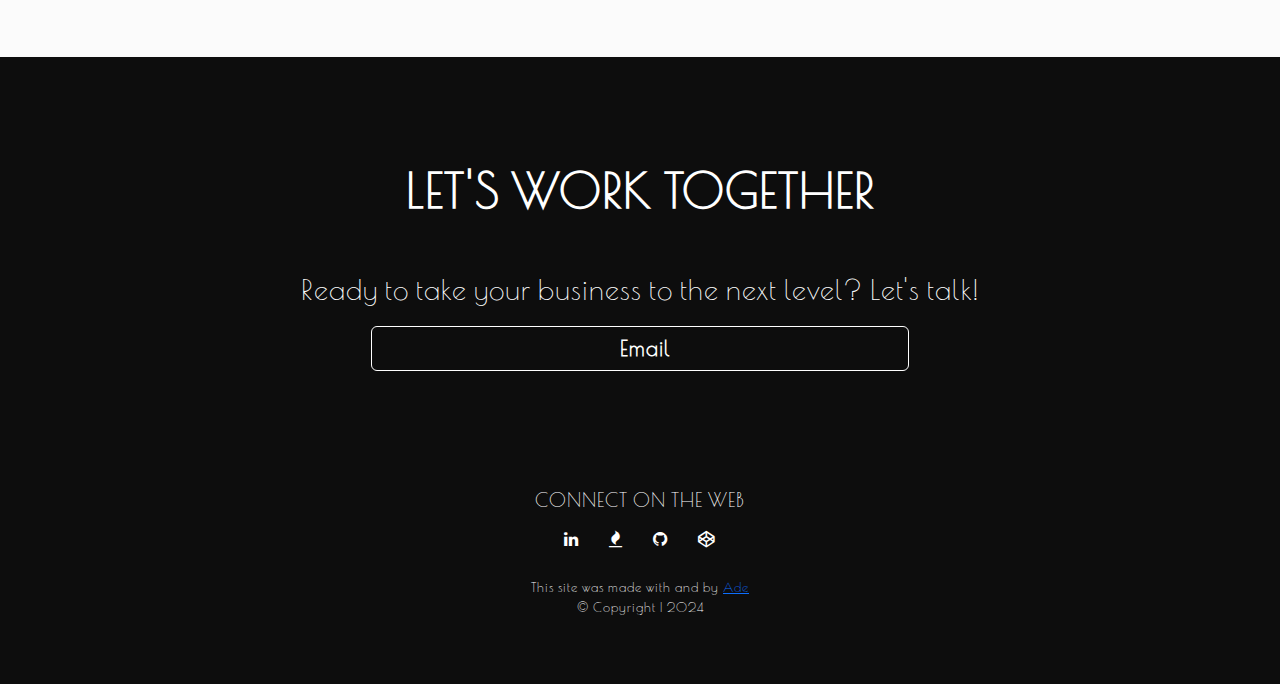
==== commit 96a56eab: "Update index.html" ====
--- a/index.html
+++ b/index.html
@@ -281,7 +281,7 @@
      <h2>Let's Work Together</h2>
          
            <h3> Ready to take your business to the next level? Let's talk!</h3>
-           <a href="mailto:attejart@tutanota.com?subject=Message from a Portfolio Visitor!"><button class=btn btn-primary style="width:50%; border:1px solid white;"> <span class="glyphicon glyphicon-envelope"></span>&nbsp <strong>Email</strong></button></a>
+           <a href="mailto:attejart@tutanota.com?subject=Message from a Portfolio Visitor!"><button class=btn btn-primary style="width:50%; border:1px solid white; margin:1% auto;"> <span class="glyphicon glyphicon-envelope"></span>&nbsp <strong>Email</strong></button></a>
 
 		
             <!--<script type="text/javascript" src="https://atawebstudio.formstack.com/forms/js.php/contact_me">
@@ -290,7 +290,7 @@
 		  <div style="text-align:right; font-size:x-small;">
 			  <a href="http://www.formstack.com?utm_source=jsembed&utm_medium=product&utm_campaign=product+branding&fa=h,3846142" title="Powered by Formstack">Powered by Formstack</a></div>-->
       <div id="footer">
-    <h3>CONNECT ON THE WEB </h3>
+    <h4>CONNECT ON THE WEB </h4>
         <a href="https://www.freecodecamp.org/aa210" class="btn" >
       <i class="fa fa-linkedin" aria-hidden="true"></i>
 </a>
@@ -306,10 +306,10 @@
          <i class="fa fa-codepen" aria-hidden="true"></i>
 </a>      
 	      <br><br>
-    <p>This site was made with <span class="glyphicon glyphicon-headphones"></span> and <span class="glyphicon glyphicon-heart"></span>
-      by <a href=#>Ade</a><p>&copy;  Copyright | 2024</p>
- 
-  </div>
+    <span>This site was made with <span class="glyphicon glyphicon-headphones"></span> and <span class="glyphicon glyphicon-heart"></span>
+      by <a href=#>Ade</a><br>&copy;  Copyright | 2024</p>
+ 
+  </div></small>
   </div>
  
   
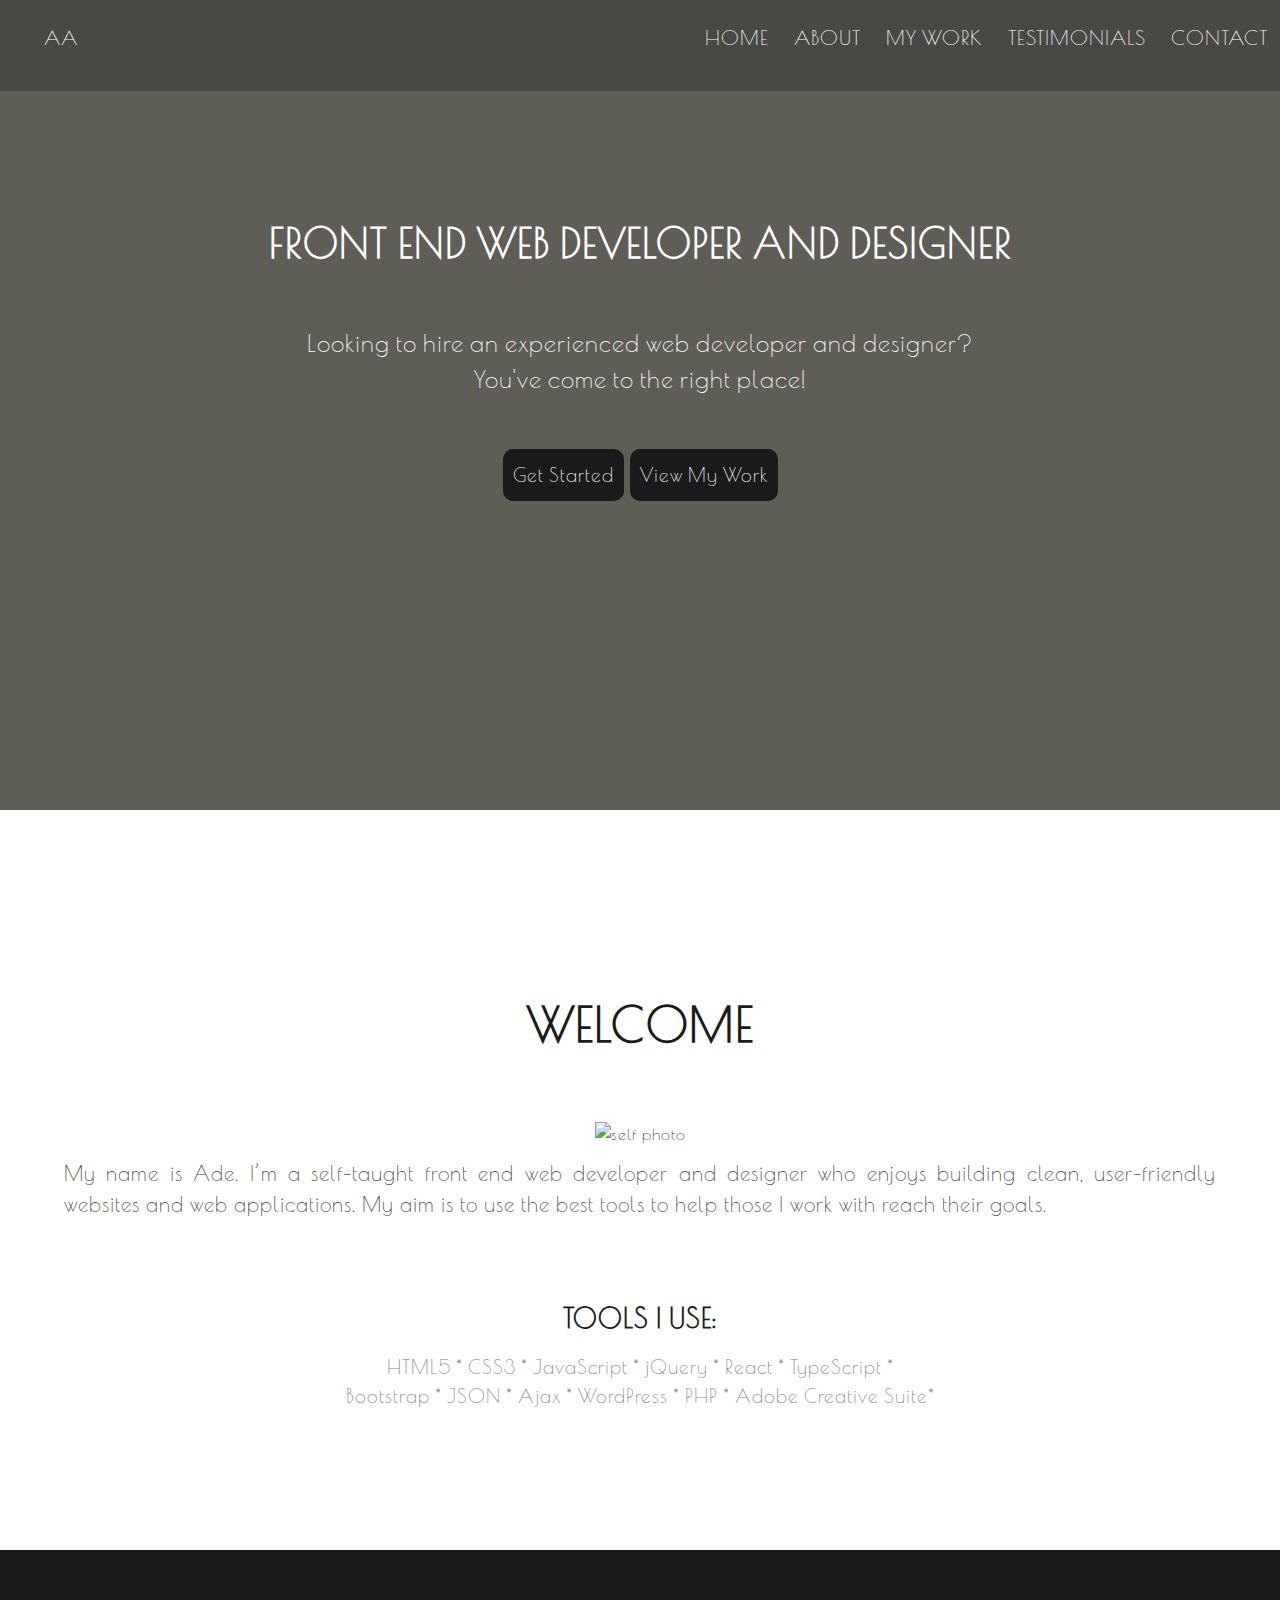
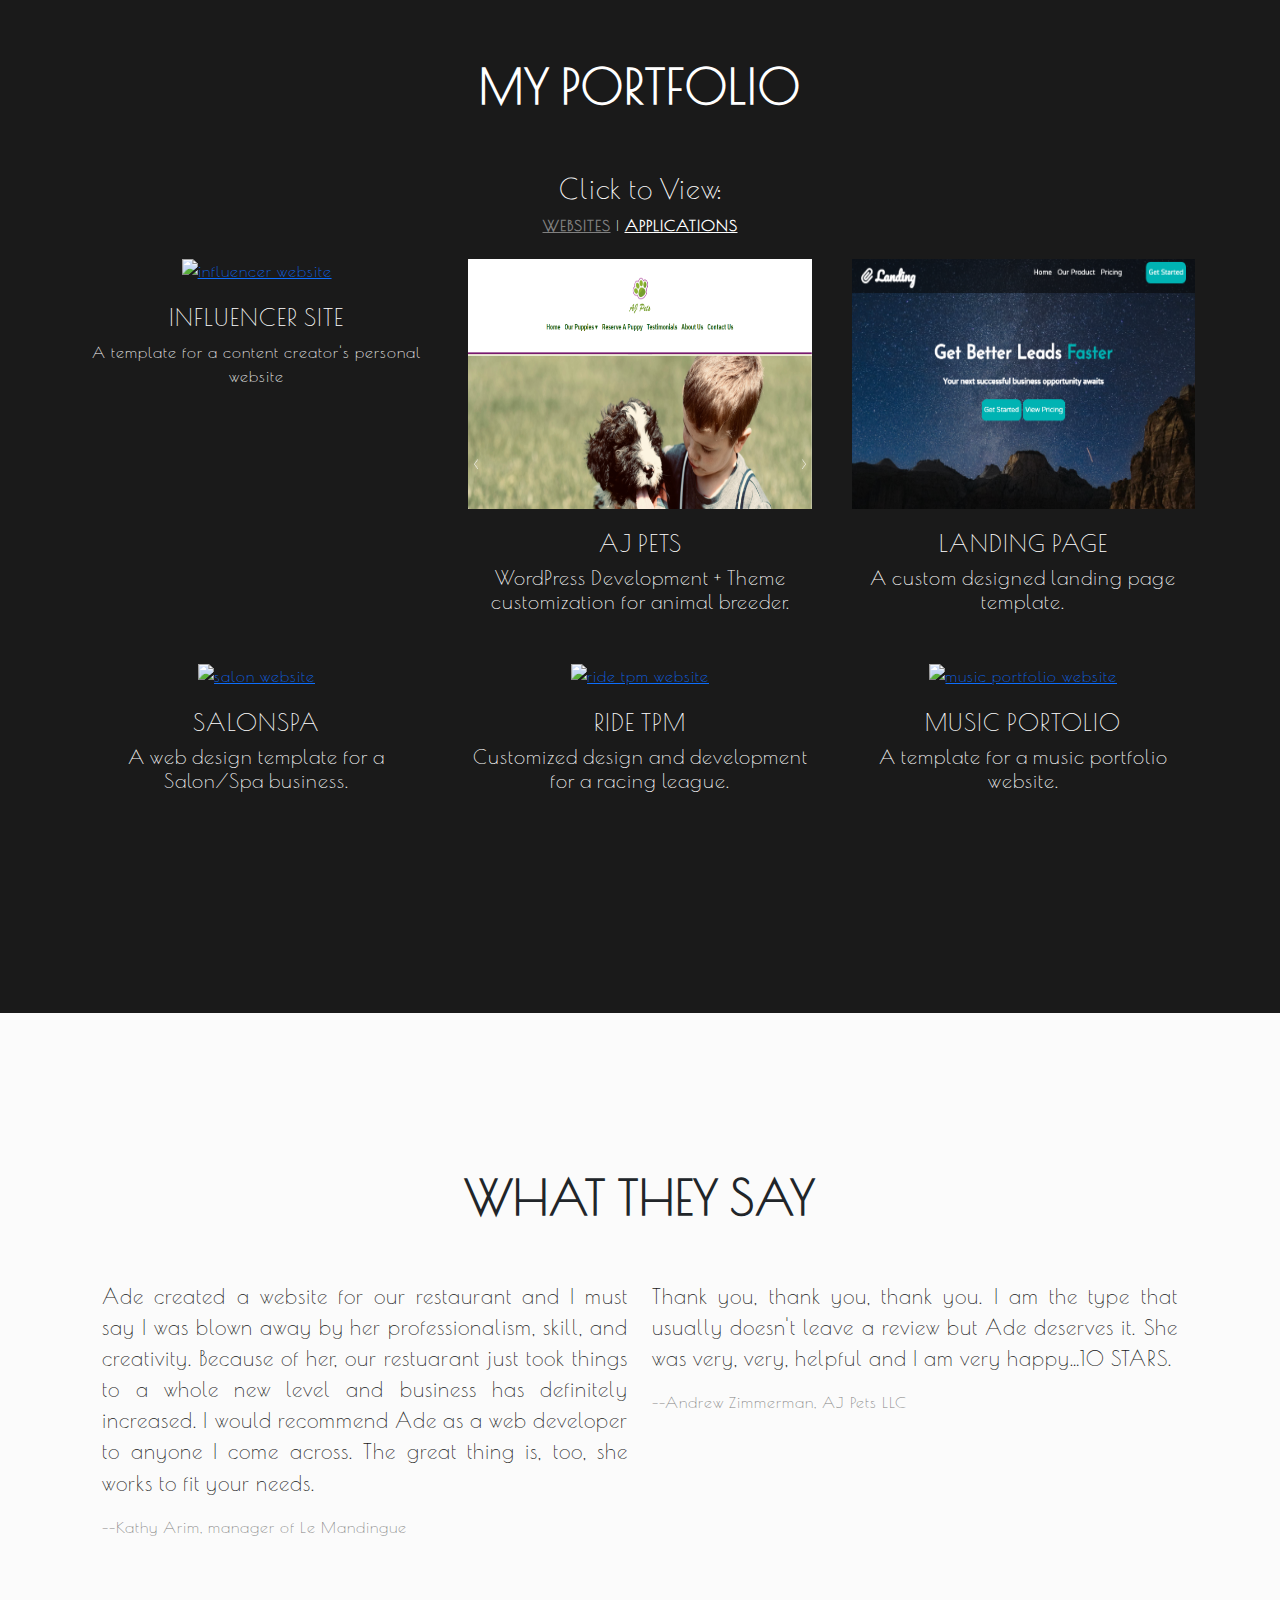
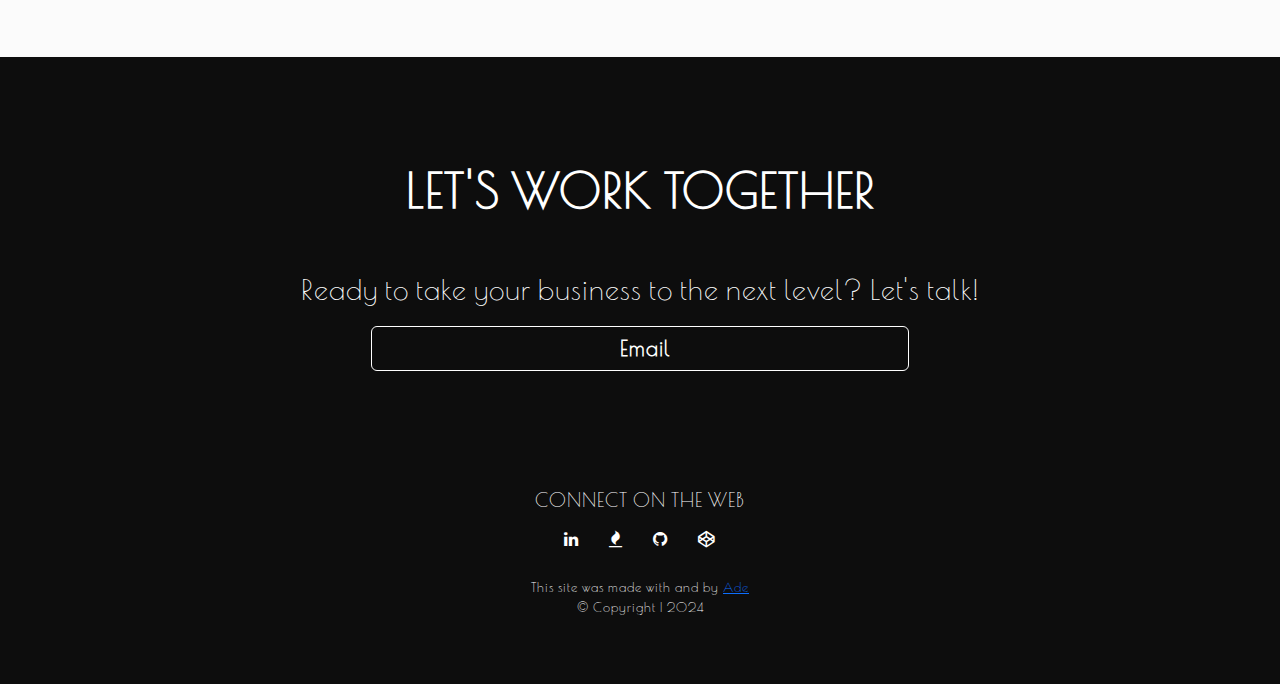
==== commit 17d18665: "Update index.html" ====
--- a/index.html
+++ b/index.html
@@ -83,15 +83,15 @@
 <span class="technologies">HTML5 * </span>
  <span class="technologies">CSS3 * </span>
  <span class="technologies">JavaScript * </span> 
-  <span class="technologies">jQuery * </span> 
-<span class="technologies">PHP * </span> 	 
-  <span class="technologies">Angular * </span> 
+  <span class="technologies">jQuery * </span> 	 
    <span class="technologies">React * </span>  
-   <span class="technologies">JSON * </span>
-   <span class="technologies">Ajax * </span>
+<span class="technologies">TypeScript * </span>
       <br>	    
 <span class="technologies">Bootstrap * </span>
+  <span class="technologies">JSON * </span>
+   <span class="technologies">Ajax * </span>
  <span class="technologies">WordPress * </span>
+<span class="technologies">PHP * </span> 
 	<span class="technologies">Adobe Creative Suite* </span>
     
  
@@ -215,12 +215,20 @@
  <h5> A Library app I built with JavaScript. The user can add a new book and delete any current books in the library.<strong> Tools Used: JavaScript, HTML, CSS3.</strong>
   </h5></caption>
     </div>
-          
+
+<div class="col-xs-6 col-sm-6 col-md-4 webapps">
+<a href="airbnb-experiences/index.html" target="_blank">	
+<img class="img-responsive"  alt="angular shop" src="airbnb-experiences.png" ></a>
+  <caption><h4>AirBnB Experiences</h4>
+    <h5> A clone of the AirBnB Experiences Page using React. <strong>Tools Used: React,Bootstrap CSS3.</strong>
+  </h5></caption>
+    </div>
+		
 <div class="col-xs-6 col-sm-6 col-md-4 webapps">
      <a href="angular-shop/index.html" target="_blank">	
        <img class="img-responsive"  alt="angular shop" src="angular-shop.png" ></a>
   <caption><h4>Angular Shop</h4>
-    <h5> A sample shopping website using Angular. <strong>Tools Used: Angular, BootStrap, CSS3.</strong>
+    <h5> A sample shopping website using AngularJS. <strong>Tools Used: AngularJS, BootStrap, CSS3.</strong>
   </h5></caption>
     </div>
           
